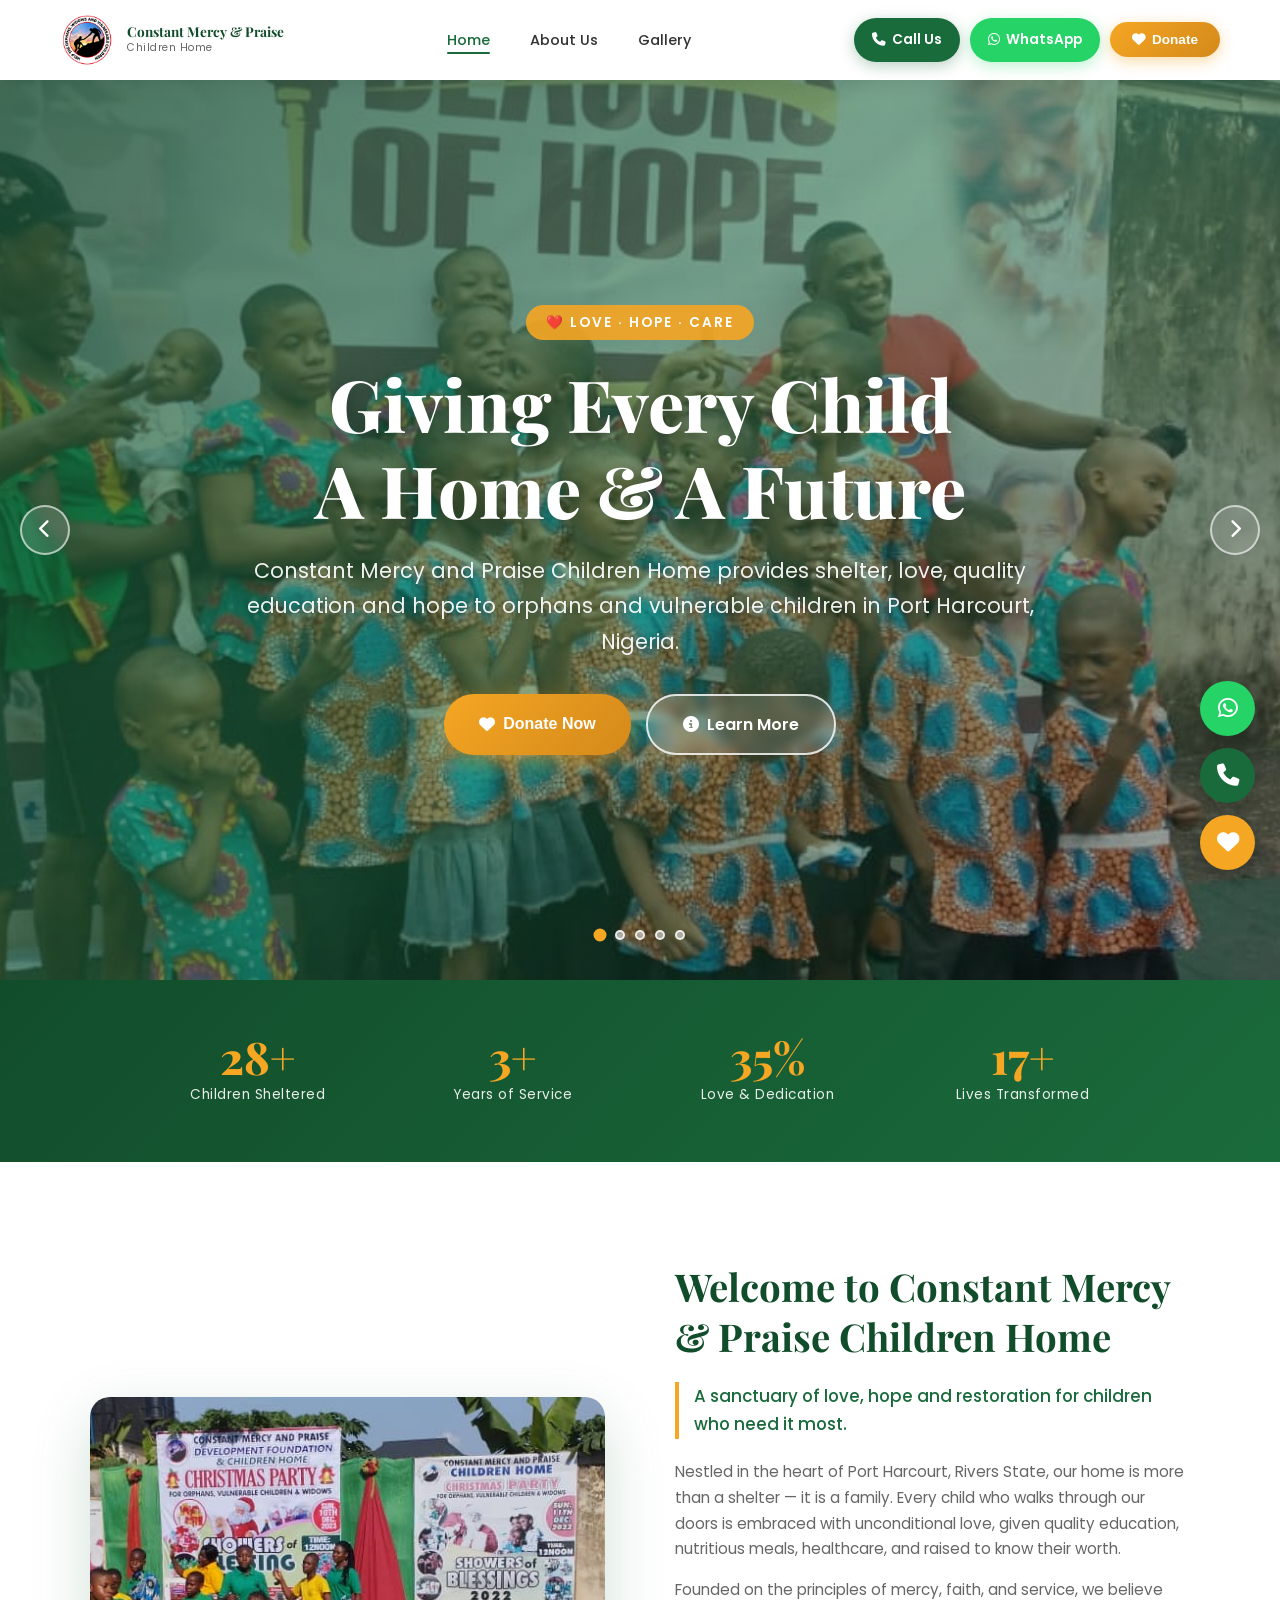
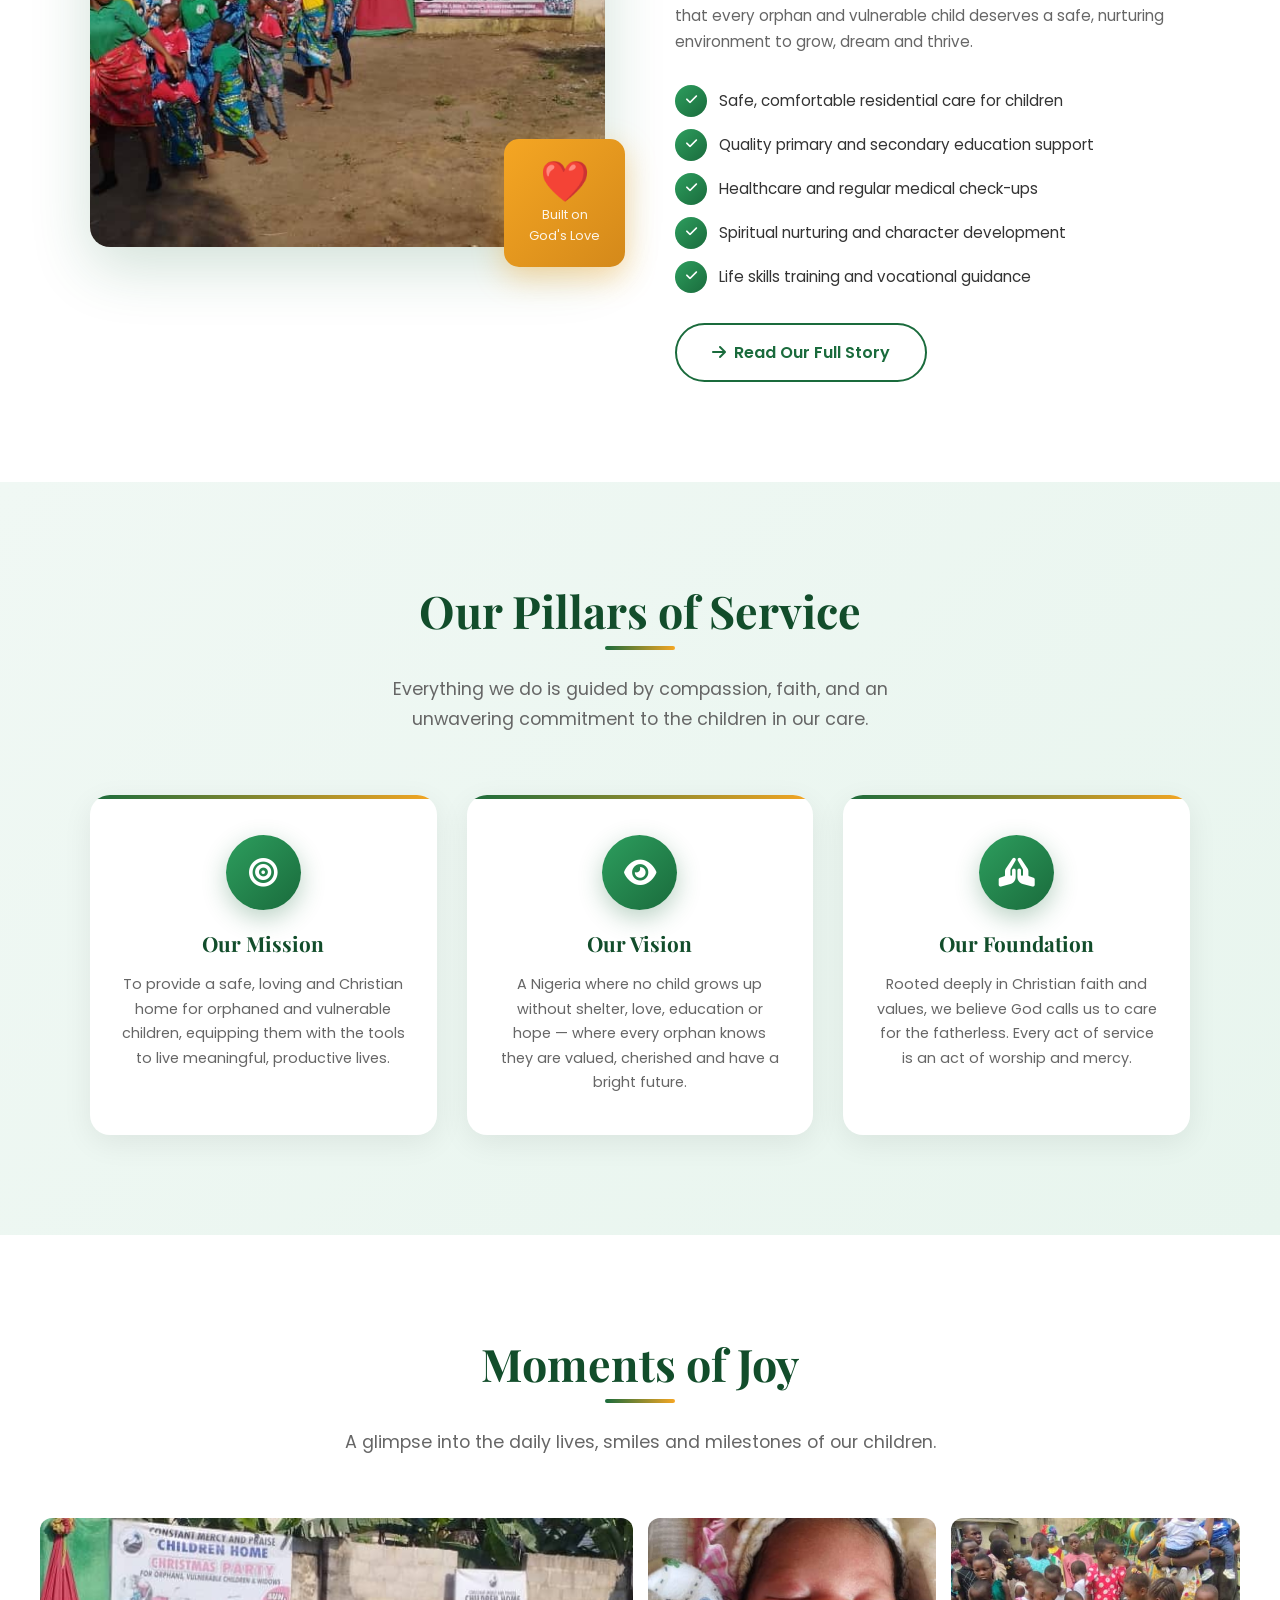
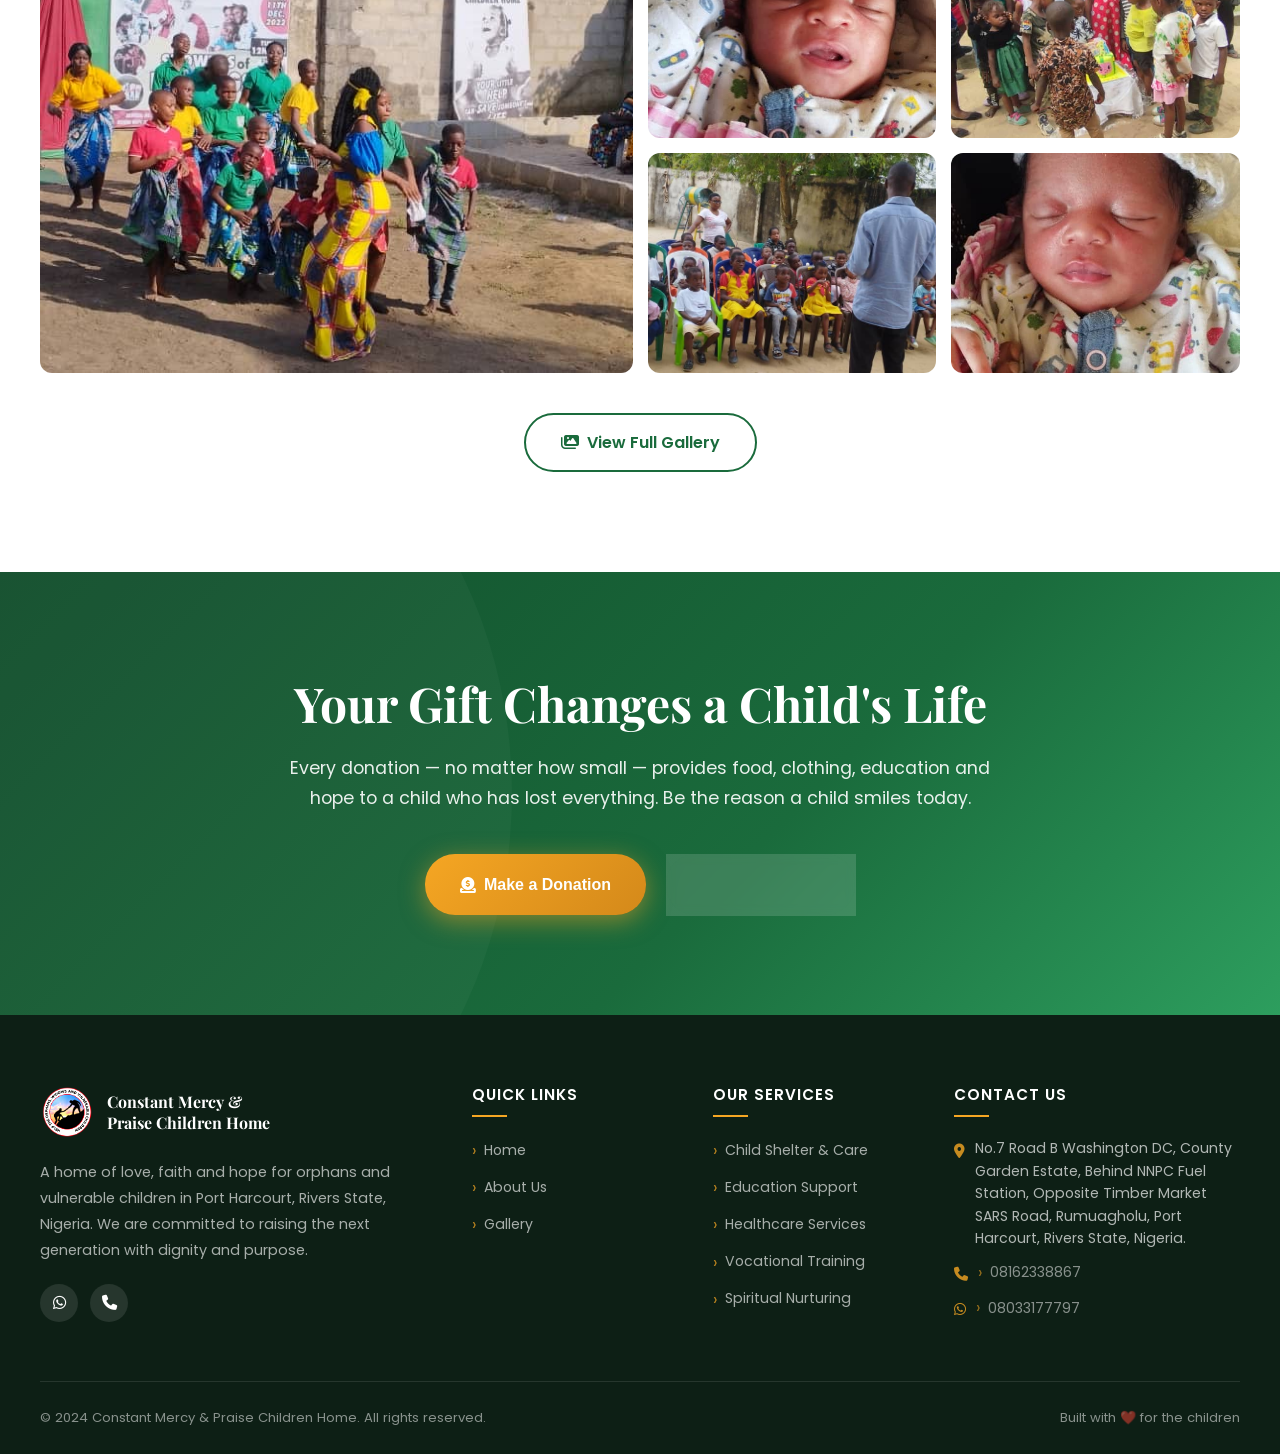
==== index.html @ 9aaf99f2 "Add files via upload" ====
<!DOCTYPE html>
<html lang="en">
<head>
  <meta charset="UTF-8" />
  <meta name="viewport" content="width=device-width, initial-scale=1.0" />
  <title>Constant Mercy and Praise Children Home | Port Harcourt</title>
  <meta name="description" content="Constant Mercy and Praise Children Home – Providing shelter, love, education and hope to orphans in Port Harcourt, Rivers State, Nigeria." />
  <link rel="icon" href="images/logo.png" type="image/png" />
  <link rel="stylesheet" href="css/styles.css" />
  <!-- Font Awesome -->
  <link rel="stylesheet" href="https://cdnjs.cloudflare.com/ajax/libs/font-awesome/6.5.0/css/all.min.css" />
</head>
<body>

  <!-- ============================================================
       NAVBAR
  ============================================================ -->
  <nav class="navbar">
    <div class="nav-container">
      <a href="index.html" class="nav-logo">
        <img src="images/logo.png" alt="Constant Mercy and Praise Children Home Logo" />
        <div class="nav-logo-text">
          <span class="org-name">Constant Mercy &amp; Praise</span>
          <span class="org-sub">Children Home</span>
        </div>
      </a>

      <ul class="nav-links">
        <li><a href="index.html" class="active">Home</a></li>
        <li><a href="about.html">About Us</a></li>
        <li><a href="gallery.html">Gallery</a></li>
      </ul>

      <div class="nav-actions">
        <a href="tel:08162338867" class="btn-call">
          <i class="fas fa-phone"></i> Call Us
        </a>
        <a href="https://wa.me/2348033177797" target="_blank" class="btn-whatsapp">
          <i class="fab fa-whatsapp"></i> WhatsApp
        </a>
        <button class="btn-donate-nav" data-action="donate">
          <i class="fas fa-heart"></i> Donate
        </button>
      </div>

      <button class="hamburger" aria-label="Toggle menu">
        <span></span><span></span><span></span>
      </button>
    </div>
  </nav>

  <!-- Mobile Navigation -->
  <div class="mobile-nav">
    <a href="index.html"><i class="fas fa-home"></i> Home</a>
    <a href="about.html"><i class="fas fa-info-circle"></i> About Us</a>
    <a href="gallery.html"><i class="fas fa-images"></i> Gallery</a>
    <div class="mobile-nav-actions">
      <a href="tel:08162338867" class="btn-call"><i class="fas fa-phone"></i> Call: 08162338867</a>
      <a href="https://wa.me/2348033177797" target="_blank" class="btn-whatsapp"><i class="fab fa-whatsapp"></i> WhatsApp: 08033177797</a>
      <button class="btn-donate-nav" data-action="donate"><i class="fas fa-heart"></i> Donate Now</button>
    </div>
  </div>

  <!-- ============================================================
       HERO SECTION
  ============================================================ -->
  <section class="hero">
    <div class="hero-slider">
      <div class="hero-slide active">
        <img src="images/07be2537-98cd-4517-8c3f-16aa7f74f96d.JPG" alt="Children at Constant Mercy Home" />
        <div class="hero-overlay"></div>
      </div>
      <div class="hero-slide">
        <img src="images/226bd1f8-cdb8-4f32-866b-5b8dc2806b51.JPG" alt="Children playing" />
        <div class="hero-overlay"></div>
      </div>
      <div class="hero-slide">
        <img src="images/243eba4b-f1c5-462a-82a9-696c4606f445.JPG" alt="Happy children" />
        <div class="hero-overlay"></div>
      </div>
      <div class="hero-slide">
        <img src="images/28080e33-b106-4a35-9704-72e3f5ecab9a.JPG" alt="Children at home" />
        <div class="hero-overlay"></div>
      </div>
      <div class="hero-slide">
        <img src="images/41715a69-1e46-4147-aac4-e77af6b354b0.JPG" alt="Children smiling" />
        <div class="hero-overlay"></div>
      </div>
    </div>

    <!-- Hero Content -->
    <div class="hero-content">
      <div class="hero-text">
        <span class="tagline">❤️ Love · Hope · Care</span>
        <h1>Giving Every Child<br />A Home &amp; A Future</h1>
        <p>Constant Mercy and Praise Children Home provides shelter, love, quality education and hope to orphans and vulnerable children in Port Harcourt, Nigeria.</p>
        <div class="hero-buttons">
          <button class="btn-primary" data-action="donate">
            <i class="fas fa-heart"></i> Donate Now
          </button>
          <a href="about.html" class="btn-secondary">
            <i class="fas fa-info-circle"></i> Learn More
          </a>
        </div>
      </div>
    </div>

    <!-- Arrows -->
    <button class="hero-arrow prev" aria-label="Previous slide"><i class="fas fa-chevron-left"></i></button>
    <button class="hero-arrow next" aria-label="Next slide"><i class="fas fa-chevron-right"></i></button>

    <!-- Dots -->
    <div class="hero-controls">
      <div class="hero-dots">
        <span class="hero-dot active"></span>
        <span class="hero-dot"></span>
        <span class="hero-dot"></span>
        <span class="hero-dot"></span>
        <span class="hero-dot"></span>
      </div>
    </div>
  </section>

  <!-- ============================================================
       STATS BAR
  ============================================================ -->
  <section class="stats-bar">
    <div class="stats-grid">
      <div class="stat-item">
        <span class="stat-number" data-target="80" data-suffix="+">80+</span>
        <span class="stat-label">Children Sheltered</span>
      </div>
      <div class="stat-item">
        <span class="stat-number" data-target="10" data-suffix="+">10+</span>
        <span class="stat-label">Years of Service</span>
      </div>
      <div class="stat-item">
        <span class="stat-number" data-target="100" data-suffix="%">100%</span>
        <span class="stat-label">Love &amp; Dedication</span>
      </div>
      <div class="stat-item">
        <span class="stat-number" data-target="50" data-suffix="+">50+</span>
        <span class="stat-label">Lives Transformed</span>
      </div>
    </div>
  </section>

  <!-- ============================================================
       WELCOME SECTION
  ============================================================ -->
  <section class="welcome-section">
    <div class="welcome-grid">
      <div class="welcome-images">
        <div class="welcome-img-main">
          <img src="images/4be55c79-bf11-485d-a06b-28dfde3d613d.JPG" alt="Children at Constant Mercy Home" />
        </div>
        <div class="welcome-img-badge">
          <div class="badge-number">❤️</div>
          <div class="badge-text">Built on<br/>God's Love</div>
        </div>
      </div>

      <div class="welcome-content">
        <h2>Welcome to Constant Mercy &amp; Praise Children Home</h2>
        <p class="lead">A sanctuary of love, hope and restoration for children who need it most.</p>
        <p>
          Nestled in the heart of Port Harcourt, Rivers State, our home is more than a shelter —
          it is a family. Every child who walks through our doors is embraced with unconditional love,
          given quality education, nutritious meals, healthcare, and raised to know their worth.
        </p>
        <p>
          Founded on the principles of mercy, faith, and service, we believe that every orphan and
          vulnerable child deserves a safe, nurturing environment to grow, dream and thrive.
        </p>

        <ul class="feature-list">
          <li class="feature-item">
            <span class="icon"><i class="fas fa-check"></i></span>
            Safe, comfortable residential care for children
          </li>
          <li class="feature-item">
            <span class="icon"><i class="fas fa-check"></i></span>
            Quality primary and secondary education support
          </li>
          <li class="feature-item">
            <span class="icon"><i class="fas fa-check"></i></span>
            Healthcare and regular medical check-ups
          </li>
          <li class="feature-item">
            <span class="icon"><i class="fas fa-check"></i></span>
            Spiritual nurturing and character development
          </li>
          <li class="feature-item">
            <span class="icon"><i class="fas fa-check"></i></span>
            Life skills training and vocational guidance
          </li>
        </ul>

        <a href="about.html" class="btn-outline">
          <i class="fas fa-arrow-right"></i> Read Our Full Story
        </a>
      </div>
    </div>
  </section>

  <!-- ============================================================
       MISSION / VISION / VALUES
  ============================================================ -->
  <section class="mission-section">
    <div class="container">
      <div class="section-title">
        <h2>Our Pillars of Service</h2>
        <p>Everything we do is guided by compassion, faith, and an unwavering commitment to the children in our care.</p>
      </div>
      <div class="mission-grid">
        <div class="mission-card">
          <div class="card-icon"><i class="fas fa-bullseye"></i></div>
          <h3>Our Mission</h3>
          <p>To provide a safe, loving and Christian home for orphaned and vulnerable children, equipping them with the tools to live meaningful, productive lives.</p>
        </div>
        <div class="mission-card">
          <div class="card-icon"><i class="fas fa-eye"></i></div>
          <h3>Our Vision</h3>
          <p>A Nigeria where no child grows up without shelter, love, education or hope — where every orphan knows they are valued, cherished and have a bright future.</p>
        </div>
        <div class="mission-card">
          <div class="card-icon"><i class="fas fa-praying-hands"></i></div>
          <h3>Our Foundation</h3>
          <p>Rooted deeply in Christian faith and values, we believe God calls us to care for the fatherless. Every act of service is an act of worship and mercy.</p>
        </div>
      </div>
    </div>
  </section>

  <!-- ============================================================
       GALLERY PREVIEW
  ============================================================ -->
  <section class="gallery-preview">
    <div class="section-title">
      <h2>Moments of Joy</h2>
      <p>A glimpse into the daily lives, smiles and milestones of our children.</p>
    </div>

    <div class="gallery-grid-preview">
      <div class="gallery-item-preview">
        <img src="images/9696b2a4-689a-4af4-881b-0da2f9e2d98d.JPG" alt="Children at Constant Mercy Home" />
        <div class="overlay"></div>
      </div>
      <div class="gallery-item-preview">
        <img src="images/a52b5d94-95aa-455f-ba4a-8d05fd1ea92b.JPG" alt="Happy children" />
        <div class="overlay"></div>
      </div>
      <div class="gallery-item-preview">
        <img src="images/b7eb469e-1056-4a20-a9ba-b2bd2dd297ba.JPG" alt="Children learning" />
        <div class="overlay"></div>
      </div>
      <div class="gallery-item-preview">
        <img src="images/ca86b08b-05d3-49e5-8c85-057826266cb9.JPG" alt="Children playing" />
        <div class="overlay"></div>
      </div>
      <div class="gallery-item-preview">
        <img src="images/d01f189b-d891-472b-88a4-8e85eff12d94.JPG" alt="Children at home" />
        <div class="overlay"></div>
      </div>
    </div>

    <div class="gallery-cta">
      <a href="gallery.html" class="btn-outline">
        <i class="fas fa-images"></i> View Full Gallery
      </a>
    </div>
  </section>

  <!-- ============================================================
       CTA SECTION
  ============================================================ -->
  <section class="cta-section">
    <div class="cta-content">
      <h2>Your Gift Changes a Child's Life</h2>
      <p>
        Every donation — no matter how small — provides food, clothing, education and hope to a child who has lost everything.
        Be the reason a child smiles today.
      </p>
      <div class="cta-buttons">
        <button class="btn-primary" data-action="donate">
          <i class="fas fa-donate"></i> Make a Donation
        </button>
        <a href="https://wa.me/2348033177797" target="_blank" class="btn-secondary">
          <i class="fab fa-whatsapp"></i> Contact Us
        </a>
      </div>
    </div>
  </section>

  <!-- ============================================================
       FOOTER
  ============================================================ -->
  <footer>
    <div class="footer-grid">
      <div class="footer-brand">
        <div class="logo-wrap">
          <img src="images/logo.png" alt="Logo" />
          <span class="brand-name">Constant Mercy &amp;<br/>Praise Children Home</span>
        </div>
        <p>
          A home of love, faith and hope for orphans and vulnerable children in Port Harcourt, Rivers State, Nigeria.
          We are committed to raising the next generation with dignity and purpose.
        </p>
        <div class="social-links">
          <a href="https://wa.me/2348033177797" target="_blank" class="social-link" aria-label="WhatsApp">
            <i class="fab fa-whatsapp"></i>
          </a>
          <a href="tel:08162338867" class="social-link" aria-label="Call">
            <i class="fas fa-phone"></i>
          </a>
        </div>
      </div>

      <div class="footer-col">
        <h4>Quick Links</h4>
        <ul>
          <li><a href="index.html">Home</a></li>
          <li><a href="about.html">About Us</a></li>
          <li><a href="gallery.html">Gallery</a></li>
        </ul>
      </div>

      <div class="footer-col">
        <h4>Our Services</h4>
        <ul>
          <li><a href="#">Child Shelter &amp; Care</a></li>
          <li><a href="#">Education Support</a></li>
          <li><a href="#">Healthcare Services</a></li>
          <li><a href="#">Vocational Training</a></li>
          <li><a href="#">Spiritual Nurturing</a></li>
        </ul>
      </div>

      <div class="footer-col">
        <h4>Contact Us</h4>
        <ul class="contact-info">
          <li>
            <span class="c-icon"><i class="fas fa-map-marker-alt"></i></span>
            <span>No.7 Road B Washington DC, County Garden Estate, Behind NNPC Fuel Station, Opposite Timber Market SARS Road, Rumuagholu, Port Harcourt, Rivers State, Nigeria.</span>
          </li>
          <li>
            <span class="c-icon"><i class="fas fa-phone"></i></span>
            <a href="tel:08162338867">08162338867</a>
          </li>
          <li>
            <span class="c-icon"><i class="fab fa-whatsapp"></i></span>
            <a href="https://wa.me/2348033177797" target="_blank">08033177797</a>
          </li>
        </ul>
      </div>
    </div>

    <div class="footer-bottom">
      <span>&copy; 2024 Constant Mercy &amp; Praise Children Home. All rights reserved.</span>
      <span>Built with ❤️ for the children</span>
    </div>
  </footer>

  <!-- ============================================================
       DONATE MODAL
  ============================================================ -->
  <div class="modal-overlay" id="donateModal">
    <div class="modal">
      <button class="modal-close" aria-label="Close"><i class="fas fa-times"></i></button>

      <div class="modal-header">
        <div class="modal-icon"><i class="fas fa-heart"></i></div>
        <h2>Donate &amp; Change a Life</h2>
        <p>Your generosity brings hope to our children. Every kobo counts! 🙏</p>
      </div>

      <div class="account-card">
        <div class="account-field">
          <label>Account Name</label>
          <span class="value">Constant Mercy and Praise Children Home</span>
        </div>
        <div class="account-field">
          <label>Bank</label>
          <span class="value">First Bank of Nigeria (FBN)</span>
        </div>
        <div class="account-field">
          <label>Account Number</label>
          <div class="account-number-row">
            <span class="acc-num">2043365779</span>
            <button class="copy-btn" data-copy="2043365779">
              <i class="fas fa-copy"></i> Copy
            </button>
          </div>
        </div>
      </div>

      <div class="modal-divider"><span>Want to donate something else?</span></div>

      <button class="btn-other-donate" id="openInKindBtn">
        <i class="fas fa-gift"></i> Donate Items, Food, Clothes &amp; More
      </button>
    </div>
  </div>

  <!-- ============================================================
       IN-KIND DONATION MODAL
  ============================================================ -->
  <div class="modal-overlay" id="inKindModal">
    <div class="modal inkind-modal">
      <button class="modal-close" aria-label="Close"><i class="fas fa-times"></i></button>

      <div class="modal-header">
        <div class="modal-icon" style="background: linear-gradient(135deg, #f5a623, #d4891a);">
          <i class="fas fa-gift"></i>
        </div>
        <h2>Donate Items &amp; More</h2>
        <p>Fill in your details and we'll get in touch via WhatsApp to coordinate your donation.</p>
      </div>

      <form id="inKindForm">
        <div class="form-group">
          <label for="ik-name">Your Full Name *</label>
          <input type="text" id="ik-name" placeholder="e.g. John Doe" required />
        </div>
        <div class="form-group">
          <label for="ik-phone">Phone Number *</label>
          <input type="tel" id="ik-phone" placeholder="e.g. 08012345678" required />
        </div>
        <div class="form-group">
          <label for="ik-item">What Would You Like to Donate? *</label>
          <input type="text" id="ik-item" placeholder="e.g. Food items, Clothes, School bags, Mattress..." required />
        </div>
        <div class="form-group">
          <label for="ik-quantity">Quantity / Amount</label>
          <input type="text" id="ik-quantity" placeholder="e.g. 5 bags of rice, 20 pieces of clothing" />
        </div>
        <div class="form-group">
          <label for="ik-notes">Additional Notes</label>
          <textarea id="ik-notes" placeholder="Any other information you'd like us to know..."></textarea>
        </div>

        <button type="submit" class="btn-send-whatsapp">
          <i class="fab fa-whatsapp"></i> Send via WhatsApp
        </button>
        <button type="button" class="back-btn" id="backToDonateBtn">
          <i class="fas fa-arrow-left"></i> Back to Money Donation
        </button>
      </form>
    </div>
  </div>

  <!-- ============================================================
       GALLERY LIGHTBOX
  ============================================================ -->
  <div class="lightbox" id="galleryLightbox">
    <div class="lightbox-img-wrap">
      <button class="lightbox-close"><i class="fas fa-times"></i></button>
      <img id="lbImg" src="" alt="Gallery Image" />
      <button class="lightbox-arrow lb-prev"><i class="fas fa-chevron-left"></i></button>
      <button class="lightbox-arrow lb-next"><i class="fas fa-chevron-right"></i></button>
    </div>
  </div>

  <!-- ============================================================
       FLOATING ACTION BUTTONS
  ============================================================ -->
  <div class="floating-btns">
    <a href="https://wa.me/2348033177797" target="_blank" class="float-btn whatsapp" aria-label="WhatsApp" style="position:relative;">
      <i class="fab fa-whatsapp"></i>
      <span class="tooltip">Chat on WhatsApp</span>
    </a>
    <a href="tel:08162338867" class="float-btn call" aria-label="Call" style="position:relative;">
      <i class="fas fa-phone"></i>
      <span class="tooltip">Call Us</span>
    </a>
    <button class="float-btn donate" data-action="donate" aria-label="Donate" style="position:relative;">
      <i class="fas fa-heart"></i>
      <span class="tooltip">Donate</span>
    </button>
  </div>

  <script src="js/main.js"></script>
</body>
</html>
---- css/styles.css ----
/* ============================================
   CONSTANT MERCY AND PRAISE CHILDREN HOME
   Main Stylesheet
   ============================================ */

/* --- Google Fonts --- */
@import url('https://fonts.googleapis.com/css2?family=Playfair+Display:wght@400;600;700;800&family=Poppins:wght@300;400;500;600;700&display=swap');

/* --- CSS Variables --- */
:root {
  --primary: #1a6b3c;
  --primary-dark: #124d2b;
  --primary-light: #2d9e5e;
  --accent: #f5a623;
  --accent-dark: #d4891a;
  --white: #ffffff;
  --light-bg: #f8fdf9;
  --light-grey: #f0f4f1;
  --dark: #1a1a1a;
  --text: #333333;
  --text-muted: #666666;
  --border: #e0e0e0;
  --shadow: rgba(0,0,0,0.1);
  --shadow-deep: rgba(0,0,0,0.25);
  --nav-height: 80px;
  --transition: all 0.3s ease;
}

/* --- Reset & Base --- */
*, *::before, *::after {
  box-sizing: border-box;
  margin: 0;
  padding: 0;
}

html {
  scroll-behavior: smooth;
}

body {
  font-family: 'Poppins', sans-serif;
  color: var(--text);
  background: var(--white);
  line-height: 1.7;
  overflow-x: hidden;
}

img {
  max-width: 100%;
  display: block;
}

a {
  text-decoration: none;
  color: inherit;
  transition: var(--transition);
}

ul {
  list-style: none;
}

h1, h2, h3, h4, h5 {
  font-family: 'Playfair Display', serif;
  line-height: 1.3;
}

.container {
  max-width: 1200px;
  margin: 0 auto;
  padding: 0 20px;
}

.section-title {
  text-align: center;
  margin-bottom: 60px;
}

.section-title h2 {
  font-size: clamp(2rem, 4vw, 2.8rem);
  color: var(--primary-dark);
  margin-bottom: 15px;
  position: relative;
  display: inline-block;
}

.section-title h2::after {
  content: '';
  position: absolute;
  bottom: -10px;
  left: 50%;
  transform: translateX(-50%);
  width: 70px;
  height: 4px;
  background: linear-gradient(90deg, var(--primary), var(--accent));
  border-radius: 2px;
}

.section-title p {
  color: var(--text-muted);
  font-size: 1.1rem;
  max-width: 600px;
  margin: 20px auto 0;
}

/* ============================================
   NAVIGATION
   ============================================ */
.navbar {
  position: fixed;
  top: 0;
  left: 0;
  right: 0;
  z-index: 1000;
  height: var(--nav-height);
  display: flex;
  align-items: center;
  background: rgba(255, 255, 255, 0.95);
  backdrop-filter: blur(10px);
  -webkit-backdrop-filter: blur(10px);
  box-shadow: 0 2px 20px var(--shadow);
  transition: var(--transition);
}

.navbar.scrolled {
  background: rgba(255, 255, 255, 0.98);
  box-shadow: 0 4px 30px rgba(0,0,0,0.15);
}

.nav-container {
  max-width: 1200px;
  margin: 0 auto;
  padding: 0 20px;
  width: 100%;
  display: flex;
  align-items: center;
  justify-content: space-between;
}

.nav-logo {
  display: flex;
  align-items: center;
  gap: 12px;
}

.nav-logo img {
  height: 55px;
  width: auto;
  object-fit: contain;
}

.nav-logo-text {
  display: flex;
  flex-direction: column;
}

.nav-logo-text .org-name {
  font-family: 'Playfair Display', serif;
  font-size: 0.85rem;
  font-weight: 700;
  color: var(--primary-dark);
  line-height: 1.2;
  max-width: 160px;
}

.nav-logo-text .org-sub {
  font-size: 0.65rem;
  color: var(--text-muted);
  letter-spacing: 0.5px;
}

.nav-links {
  display: flex;
  align-items: center;
  gap: 8px;
}

.nav-links a {
  padding: 8px 16px;
  font-size: 0.9rem;
  font-weight: 500;
  color: var(--text);
  border-radius: 6px;
  transition: var(--transition);
  position: relative;
}

.nav-links a::after {
  content: '';
  position: absolute;
  bottom: 4px;
  left: 16px;
  right: 16px;
  height: 2px;
  background: var(--primary);
  transform: scaleX(0);
  transition: transform 0.3s ease;
  border-radius: 1px;
}

.nav-links a:hover, .nav-links a.active {
  color: var(--primary);
}

.nav-links a:hover::after, .nav-links a.active::after {
  transform: scaleX(1);
}

.nav-actions {
  display: flex;
  align-items: center;
  gap: 10px;
}

.btn-donate-nav {
  background: linear-gradient(135deg, var(--accent), var(--accent-dark));
  color: var(--white) !important;
  padding: 10px 22px;
  border-radius: 25px;
  font-weight: 600;
  font-size: 0.85rem;
  border: none;
  cursor: pointer;
  display: flex;
  align-items: center;
  gap: 6px;
  box-shadow: 0 4px 15px rgba(245, 166, 35, 0.4);
  transition: var(--transition);
}

.btn-donate-nav:hover {
  transform: translateY(-2px);
  box-shadow: 0 6px 20px rgba(245, 166, 35, 0.5);
}

.btn-call {
  background: var(--primary);
  color: var(--white);
  padding: 10px 18px;
  border-radius: 25px;
  font-weight: 600;
  font-size: 0.85rem;
  border: none;
  cursor: pointer;
  display: flex;
  align-items: center;
  gap: 6px;
  text-decoration: none;
  box-shadow: 0 4px 15px rgba(26, 107, 60, 0.3);
  transition: var(--transition);
}

.btn-call:hover {
  background: var(--primary-dark);
  transform: translateY(-2px);
}

.btn-whatsapp {
  background: #25D366;
  color: var(--white);
  padding: 10px 18px;
  border-radius: 25px;
  font-weight: 600;
  font-size: 0.85rem;
  border: none;
  cursor: pointer;
  display: flex;
  align-items: center;
  gap: 6px;
  text-decoration: none;
  box-shadow: 0 4px 15px rgba(37, 211, 102, 0.3);
  transition: var(--transition);
}

.btn-whatsapp:hover {
  background: #1da851;
  transform: translateY(-2px);
}

.hamburger {
  display: none;
  flex-direction: column;
  gap: 5px;
  cursor: pointer;
  padding: 8px;
  background: none;
  border: none;
}

.hamburger span {
  display: block;
  width: 24px;
  height: 2.5px;
  background: var(--primary-dark);
  border-radius: 2px;
  transition: var(--transition);
}

.hamburger.active span:nth-child(1) {
  transform: rotate(45deg) translate(5px, 5px);
}
.hamburger.active span:nth-child(2) {
  opacity: 0;
}
.hamburger.active span:nth-child(3) {
  transform: rotate(-45deg) translate(5px, -5px);
}

/* Mobile Nav */
.mobile-nav {
  display: none;
  position: fixed;
  top: var(--nav-height);
  left: 0;
  right: 0;
  bottom: 0;
  background: rgba(255,255,255,0.98);
  z-index: 999;
  padding: 30px 20px;
  flex-direction: column;
  gap: 15px;
  overflow-y: auto;
}

.mobile-nav.open {
  display: flex;
}

.mobile-nav a {
  padding: 15px 20px;
  font-size: 1.1rem;
  font-weight: 500;
  color: var(--text);
  border-radius: 10px;
  background: var(--light-bg);
  display: flex;
  align-items: center;
  gap: 10px;
}

.mobile-nav a:hover, .mobile-nav a.active {
  background: var(--primary);
  color: var(--white);
}

.mobile-nav-actions {
  display: flex;
  flex-direction: column;
  gap: 12px;
  margin-top: 20px;
  padding-top: 20px;
  border-top: 1px solid var(--border);
}

.mobile-nav-actions .btn-call,
.mobile-nav-actions .btn-whatsapp,
.mobile-nav-actions .btn-donate-nav {
  justify-content: center;
  padding: 14px 20px;
  font-size: 1rem;
  border-radius: 12px;
}


/* ============================================
   HERO SLIDER
   ============================================ */
.hero {
  position: relative;
  height: 100vh;
  min-height: 600px;
  overflow: hidden;
  margin-top: var(--nav-height);
}

.hero-slider {
  position: relative;
  width: 100%;
  height: 100%;
}

.hero-slide {
  position: absolute;
  inset: 0;
  opacity: 0;
  transition: opacity 1s ease-in-out;
}

.hero-slide.active {
  opacity: 1;
}

.hero-slide img {
  width: 100%;
  height: 100%;
  object-fit: cover;
  object-position: center;
}

.hero-overlay {
  position: absolute;
  inset: 0;
  background: linear-gradient(
    135deg,
    rgba(18, 77, 43, 0.75) 0%,
    rgba(26, 107, 60, 0.55) 50%,
    rgba(0,0,0,0.4) 100%
  );
}

.hero-content {
  position: absolute;
  inset: 0;
  display: flex;
  align-items: center;
  justify-content: center;
  text-align: center;
  padding: 20px;
}

.hero-text {
  color: var(--white);
  max-width: 800px;
  animation: fadeInUp 1s ease;
}

.hero-text .tagline {
  display: inline-block;
  background: rgba(245, 166, 35, 0.9);
  color: var(--white);
  padding: 6px 20px;
  border-radius: 25px;
  font-size: 0.85rem;
  font-weight: 600;
  letter-spacing: 2px;
  text-transform: uppercase;
  margin-bottom: 20px;
}

.hero-text h1 {
  font-size: clamp(2.2rem, 6vw, 4.5rem);
  font-weight: 800;
  margin-bottom: 20px;
  text-shadow: 2px 4px 20px rgba(0,0,0,0.3);
  line-height: 1.2;
}

.hero-text p {
  font-size: clamp(1rem, 2vw, 1.3rem);
  margin-bottom: 35px;
  opacity: 0.92;
  text-shadow: 1px 2px 10px rgba(0,0,0,0.3);
}

.hero-buttons {
  display: flex;
  gap: 15px;
  justify-content: center;
  flex-wrap: wrap;
}

.btn-primary {
  background: linear-gradient(135deg, var(--accent), var(--accent-dark));
  color: var(--white);
  padding: 15px 35px;
  border-radius: 30px;
  font-weight: 600;
  font-size: 1rem;
  border: none;
  cursor: pointer;
  display: inline-flex;
  align-items: center;
  gap: 8px;
  box-shadow: 0 6px 25px rgba(245, 166, 35, 0.5);
  transition: var(--transition);
}

.btn-primary:hover {
  transform: translateY(-3px);
  box-shadow: 0 10px 35px rgba(245, 166, 35, 0.6);
}

.btn-secondary {
  background: rgba(255,255,255,0.15);
  color: var(--white);
  padding: 15px 35px;
  border-radius: 30px;
  font-weight: 600;
  font-size: 1rem;
  border: 2px solid rgba(255,255,255,0.8);
  cursor: pointer;
  display: inline-flex;
  align-items: center;
  gap: 8px;
  backdrop-filter: blur(5px);
  transition: var(--transition);
  text-decoration: none;
}

.btn-secondary:hover {
  background: rgba(255,255,255,0.3);
  transform: translateY(-3px);
}

/* Hero Controls */
.hero-controls {
  position: absolute;
  bottom: 40px;
  left: 50%;
  transform: translateX(-50%);
  display: flex;
  align-items: center;
  gap: 15px;
  z-index: 10;
}

.hero-dots {
  display: flex;
  gap: 10px;
}

.hero-dot {
  width: 10px;
  height: 10px;
  border-radius: 50%;
  background: rgba(255,255,255,0.5);
  border: 2px solid rgba(255,255,255,0.8);
  cursor: pointer;
  transition: var(--transition);
}

.hero-dot.active {
  background: var(--accent);
  border-color: var(--accent);
  transform: scale(1.3);
}

.hero-arrow {
  position: absolute;
  top: 50%;
  transform: translateY(-50%);
  background: rgba(255,255,255,0.15);
  border: 2px solid rgba(255,255,255,0.6);
  color: var(--white);
  width: 50px;
  height: 50px;
  border-radius: 50%;
  display: flex;
  align-items: center;
  justify-content: center;
  cursor: pointer;
  font-size: 1.2rem;
  z-index: 10;
  transition: var(--transition);
  backdrop-filter: blur(5px);
}

.hero-arrow:hover {
  background: rgba(255,255,255,0.3);
  transform: translateY(-50%) scale(1.1);
}

.hero-arrow.prev { left: 20px; }
.hero-arrow.next { right: 20px; }

@keyframes fadeInUp {
  from { opacity: 0; transform: translateY(30px); }
  to { opacity: 1; transform: translateY(0); }
}


/* ============================================
   STATS BAR
   ============================================ */
.stats-bar {
  background: linear-gradient(135deg, var(--primary-dark), var(--primary));
  padding: 40px 20px;
}

.stats-grid {
  max-width: 1000px;
  margin: 0 auto;
  display: grid;
  grid-template-columns: repeat(4, 1fr);
  gap: 20px;
  text-align: center;
}

.stat-item {
  color: var(--white);
  padding: 15px;
}

.stat-item .stat-number {
  font-family: 'Playfair Display', serif;
  font-size: 2.8rem;
  font-weight: 800;
  color: var(--accent);
  display: block;
  line-height: 1;
}

.stat-item .stat-label {
  font-size: 0.85rem;
  opacity: 0.9;
  margin-top: 8px;
  letter-spacing: 0.5px;
}

.stat-divider {
  width: 1px;
  background: rgba(255,255,255,0.2);
}


/* ============================================
   WELCOME SECTION
   ============================================ */
.welcome-section {
  padding: 100px 20px;
  background: var(--white);
}

.welcome-grid {
  max-width: 1100px;
  margin: 0 auto;
  display: grid;
  grid-template-columns: 1fr 1fr;
  gap: 70px;
  align-items: center;
}

.welcome-images {
  position: relative;
}

.welcome-img-main {
  border-radius: 20px;
  overflow: hidden;
  box-shadow: 0 20px 60px rgba(26, 107, 60, 0.2);
}

.welcome-img-main img {
  width: 100%;
  height: 450px;
  object-fit: cover;
}

.welcome-img-badge {
  position: absolute;
  bottom: -20px;
  right: -20px;
  background: linear-gradient(135deg, var(--accent), var(--accent-dark));
  color: var(--white);
  padding: 20px 25px;
  border-radius: 15px;
  text-align: center;
  box-shadow: 0 10px 30px rgba(245, 166, 35, 0.4);
}

.welcome-img-badge .badge-number {
  font-family: 'Playfair Display', serif;
  font-size: 2.5rem;
  font-weight: 800;
  line-height: 1;
}

.welcome-img-badge .badge-text {
  font-size: 0.8rem;
  opacity: 0.9;
  margin-top: 5px;
}

.welcome-content h2 {
  font-size: clamp(1.8rem, 3vw, 2.5rem);
  color: var(--primary-dark);
  margin-bottom: 20px;
}

.welcome-content .lead {
  color: var(--primary);
  font-size: 1.05rem;
  font-weight: 500;
  margin-bottom: 20px;
  padding-left: 15px;
  border-left: 4px solid var(--accent);
}

.welcome-content p {
  color: var(--text-muted);
  margin-bottom: 15px;
  font-size: 0.95rem;
}

.feature-list {
  margin: 30px 0;
  display: flex;
  flex-direction: column;
  gap: 12px;
}

.feature-item {
  display: flex;
  align-items: center;
  gap: 12px;
  font-size: 0.95rem;
  color: var(--text);
}

.feature-item .icon {
  width: 32px;
  height: 32px;
  background: linear-gradient(135deg, var(--primary-light), var(--primary));
  border-radius: 50%;
  display: flex;
  align-items: center;
  justify-content: center;
  color: var(--white);
  font-size: 0.8rem;
  flex-shrink: 0;
}


/* ============================================
   MISSION / VALUES
   ============================================ */
.mission-section {
  padding: 100px 20px;
  background: linear-gradient(135deg, #f0f8f4, #e8f5ee);
}

.mission-grid {
  max-width: 1100px;
  margin: 0 auto;
  display: grid;
  grid-template-columns: repeat(3, 1fr);
  gap: 30px;
}

.mission-card {
  background: var(--white);
  border-radius: 20px;
  padding: 40px 30px;
  text-align: center;
  box-shadow: 0 8px 30px rgba(0,0,0,0.07);
  transition: var(--transition);
  position: relative;
  overflow: hidden;
}

.mission-card::before {
  content: '';
  position: absolute;
  top: 0;
  left: 0;
  right: 0;
  height: 4px;
  background: linear-gradient(90deg, var(--primary), var(--accent));
}

.mission-card:hover {
  transform: translateY(-10px);
  box-shadow: 0 20px 50px rgba(26, 107, 60, 0.15);
}

.mission-card .card-icon {
  width: 75px;
  height: 75px;
  background: linear-gradient(135deg, var(--primary-light), var(--primary));
  border-radius: 50%;
  display: flex;
  align-items: center;
  justify-content: center;
  font-size: 1.8rem;
  color: var(--white);
  margin: 0 auto 20px;
  box-shadow: 0 8px 25px rgba(26, 107, 60, 0.3);
}

.mission-card h3 {
  font-size: 1.3rem;
  color: var(--primary-dark);
  margin-bottom: 15px;
}

.mission-card p {
  color: var(--text-muted);
  font-size: 0.9rem;
}


/* ============================================
   GALLERY PREVIEW
   ============================================ */
.gallery-preview {
  padding: 100px 20px;
  background: var(--white);
}

.gallery-grid-preview {
  max-width: 1200px;
  margin: 0 auto 40px;
  display: grid;
  grid-template-columns: repeat(4, 1fr);
  grid-template-rows: repeat(2, 220px);
  gap: 15px;
}

.gallery-item-preview {
  border-radius: 12px;
  overflow: hidden;
  position: relative;
  cursor: pointer;
}

.gallery-item-preview:first-child {
  grid-column: span 2;
  grid-row: span 2;
}

.gallery-item-preview img {
  width: 100%;
  height: 100%;
  object-fit: cover;
  transition: transform 0.5s ease;
}

.gallery-item-preview:hover img {
  transform: scale(1.08);
}

.gallery-item-preview .overlay {
  position: absolute;
  inset: 0;
  background: linear-gradient(to top, rgba(18, 77, 43, 0.7), transparent);
  opacity: 0;
  transition: var(--transition);
  display: flex;
  align-items: flex-end;
  padding: 15px;
}

.gallery-item-preview:hover .overlay {
  opacity: 1;
}

.gallery-cta {
  text-align: center;
}

.btn-outline {
  display: inline-flex;
  align-items: center;
  gap: 8px;
  padding: 14px 35px;
  border: 2px solid var(--primary);
  color: var(--primary);
  border-radius: 30px;
  font-weight: 600;
  font-size: 1rem;
  cursor: pointer;
  background: transparent;
  transition: var(--transition);
  text-decoration: none;
}

.btn-outline:hover {
  background: var(--primary);
  color: var(--white);
  transform: translateY(-3px);
  box-shadow: 0 8px 25px rgba(26, 107, 60, 0.3);
}


/* ============================================
   CTA SECTION
   ============================================ */
.cta-section {
  padding: 100px 20px;
  background: linear-gradient(135deg, var(--primary-dark) 0%, var(--primary) 60%, #2d9e5e 100%);
  text-align: center;
  position: relative;
  overflow: hidden;
}

.cta-section::before {
  content: '';
  position: absolute;
  top: -50%;
  left: -20%;
  width: 60%;
  height: 200%;
  background: rgba(255,255,255,0.03);
  border-radius: 50%;
}

.cta-content {
  position: relative;
  z-index: 1;
  max-width: 700px;
  margin: 0 auto;
  color: var(--white);
}

.cta-content h2 {
  font-size: clamp(2rem, 4vw, 3rem);
  margin-bottom: 20px;
}

.cta-content p {
  font-size: 1.1rem;
  opacity: 0.9;
  margin-bottom: 40px;
}

.cta-buttons {
  display: flex;
  gap: 20px;
  justify-content: center;
  flex-wrap: wrap;
}


/* ============================================
   FOOTER
   ============================================ */
footer {
  background: #0d1f15;
  color: rgba(255,255,255,0.85);
  padding: 70px 20px 0;
}

.footer-grid {
  max-width: 1200px;
  margin: 0 auto;
  display: grid;
  grid-template-columns: 2fr 1fr 1fr 1.5fr;
  gap: 50px;
  padding-bottom: 50px;
  border-bottom: 1px solid rgba(255,255,255,0.1);
}

.footer-brand .logo-wrap {
  display: flex;
  align-items: center;
  gap: 12px;
  margin-bottom: 20px;
}

.footer-brand img {
  height: 55px;
  filter: brightness(1.2);
}

.footer-brand .brand-name {
  font-family: 'Playfair Display', serif;
  font-size: 1rem;
  font-weight: 700;
  color: var(--white);
  line-height: 1.3;
}

.footer-brand p {
  font-size: 0.9rem;
  line-height: 1.8;
  opacity: 0.75;
  margin-bottom: 20px;
}

.social-links {
  display: flex;
  gap: 12px;
}

.social-link {
  width: 38px;
  height: 38px;
  border-radius: 50%;
  background: rgba(255,255,255,0.1);
  display: flex;
  align-items: center;
  justify-content: center;
  font-size: 0.95rem;
  color: var(--white);
  transition: var(--transition);
}

.social-link:hover {
  background: var(--primary-light);
  transform: translateY(-3px);
}

.footer-col h4 {
  font-family: 'Poppins', sans-serif;
  font-size: 0.95rem;
  font-weight: 600;
  color: var(--white);
  margin-bottom: 20px;
  text-transform: uppercase;
  letter-spacing: 1px;
  position: relative;
  padding-bottom: 12px;
}

.footer-col h4::after {
  content: '';
  position: absolute;
  bottom: 0;
  left: 0;
  width: 35px;
  height: 2px;
  background: var(--accent);
}

.footer-col ul li {
  margin-bottom: 10px;
}

.footer-col ul li a {
  font-size: 0.88rem;
  opacity: 0.75;
  transition: var(--transition);
  display: flex;
  align-items: center;
  gap: 8px;
}

.footer-col ul li a::before {
  content: '›';
  color: var(--accent);
  font-size: 1rem;
}

.footer-col ul li a:hover {
  opacity: 1;
  color: var(--accent);
  padding-left: 5px;
}

.contact-info li {
  display: flex;
  gap: 10px;
  margin-bottom: 14px;
  font-size: 0.88rem;
  opacity: 0.8;
  line-height: 1.6;
}

.contact-info li .c-icon {
  color: var(--accent);
  margin-top: 3px;
  flex-shrink: 0;
}

.footer-bottom {
  max-width: 1200px;
  margin: 0 auto;
  padding: 25px 0;
  display: flex;
  align-items: center;
  justify-content: space-between;
  font-size: 0.82rem;
  opacity: 0.6;
}


/* ============================================
   DONATE MODAL
   ============================================ */
.modal-overlay {
  position: fixed;
  inset: 0;
  background: rgba(0,0,0,0.6);
  z-index: 9999;
  display: flex;
  align-items: flex-start;        /* align to top so modal can scroll naturally */
  justify-content: center;
  padding: 20px;
  opacity: 0;
  visibility: hidden;
  transition: var(--transition);
  backdrop-filter: blur(5px);
  overflow-y: auto;               /* overlay itself scrolls if modal is taller than viewport */
  -webkit-overflow-scrolling: touch;  /* smooth scroll on iOS Safari */
  overscroll-behavior: contain;   /* prevents scroll chaining to page underneath */
}

.modal-overlay.open {
  opacity: 1;
  visibility: visible;
}

.modal {
  background: var(--white);
  border-radius: 24px;
  width: 100%;
  max-width: 480px;
  padding: 40px;
  position: relative;
  transform: scale(0.9) translateY(20px);
  transition: var(--transition);
  box-shadow: 0 30px 80px rgba(0,0,0,0.3);
  margin: auto;                   /* keeps it centred when content is shorter than viewport */
  overflow-y: visible;            /* content flows naturally; overlay handles scroll */
}

.modal-overlay.open .modal {
  transform: scale(1) translateY(0);
}

.modal-close {
  position: absolute;
  top: 15px;
  right: 15px;
  width: 36px;
  height: 36px;
  border: none;
  background: var(--light-grey);
  border-radius: 50%;
  cursor: pointer;
  font-size: 1.1rem;
  display: flex;
  align-items: center;
  justify-content: center;
  transition: var(--transition);
  color: var(--text);
}

.modal-close:hover {
  background: #e0e0e0;
  transform: rotate(90deg);
}

.modal-header {
  text-align: center;
  margin-bottom: 30px;
}

.modal-header .modal-icon {
  width: 70px;
  height: 70px;
  background: linear-gradient(135deg, var(--primary-light), var(--primary));
  border-radius: 50%;
  display: flex;
  align-items: center;
  justify-content: center;
  font-size: 2rem;
  color: var(--white);
  margin: 0 auto 15px;
  box-shadow: 0 8px 25px rgba(26, 107, 60, 0.3);
}

.modal-header h2 {
  font-size: 1.6rem;
  color: var(--primary-dark);
}

.modal-header p {
  color: var(--text-muted);
  font-size: 0.9rem;
  margin-top: 8px;
}

.account-card {
  background: linear-gradient(135deg, var(--primary-dark), var(--primary));
  border-radius: 16px;
  padding: 25px;
  color: var(--white);
  margin-bottom: 20px;
  position: relative;
  overflow: hidden;
}

.account-card::after {
  content: '🏦';
  position: absolute;
  right: 20px;
  bottom: 15px;
  font-size: 3rem;
  opacity: 0.2;
}

.account-field {
  margin-bottom: 16px;
}

.account-field:last-child {
  margin-bottom: 0;
}

.account-field label {
  font-size: 0.75rem;
  opacity: 0.75;
  letter-spacing: 1px;
  text-transform: uppercase;
  display: block;
  margin-bottom: 4px;
}

.account-field .value {
  font-size: 1rem;
  font-weight: 600;
}

.account-field .account-number-row {
  display: flex;
  align-items: center;
  gap: 10px;
  flex-wrap: wrap;               /* wraps on very small screens */
}

.account-field .acc-num {
  font-size: 1.4rem;
  font-weight: 700;
  letter-spacing: 3px;
  font-family: 'Courier New', monospace;
  word-break: break-all;
}

.copy-btn {
  background: rgba(255,255,255,0.2);
  border: 1px solid rgba(255,255,255,0.4);
  color: var(--white);
  padding: 8px 14px;             /* larger tap target */
  border-radius: 8px;
  cursor: pointer;
  font-size: 0.82rem;
  font-family: 'Poppins', sans-serif;
  display: inline-flex;
  align-items: center;
  gap: 5px;
  transition: var(--transition);
  white-space: nowrap;
  -webkit-tap-highlight-color: transparent; /* removes grey flash on iOS */
  touch-action: manipulation;    /* prevents delay on mobile tap */
  min-height: 38px;              /* comfortable tap area */
}

.copy-btn:hover,
.copy-btn:active {
  background: rgba(255,255,255,0.35);
}

.copy-btn.copied {
  background: var(--accent);
  border-color: var(--accent);
}

.modal-divider {
  text-align: center;
  position: relative;
  margin: 25px 0;
}

.modal-divider::before {
  content: '';
  position: absolute;
  top: 50%;
  left: 0;
  right: 0;
  height: 1px;
  background: var(--border);
}

.modal-divider span {
  background: var(--white);
  position: relative;
  padding: 0 15px;
  font-size: 0.85rem;
  color: var(--text-muted);
}

.btn-other-donate {
  width: 100%;
  background: linear-gradient(135deg, var(--accent), var(--accent-dark));
  color: var(--white);
  padding: 15px;
  border-radius: 12px;
  font-weight: 600;
  font-size: 0.95rem;
  border: none;
  cursor: pointer;
  display: flex;
  align-items: center;
  justify-content: center;
  gap: 8px;
  transition: var(--transition);
  box-shadow: 0 6px 20px rgba(245, 166, 35, 0.3);
}

.btn-other-donate:hover {
  transform: translateY(-2px);
  box-shadow: 0 10px 30px rgba(245, 166, 35, 0.4);
}


/* ============================================
   IN-KIND DONATION MODAL
   ============================================ */
.inkind-modal {
  max-width: 520px;
}

.form-group {
  margin-bottom: 18px;
}

.form-group label {
  display: block;
  font-size: 0.88rem;
  font-weight: 500;
  color: var(--text);
  margin-bottom: 6px;
}

.form-group input,
.form-group select,
.form-group textarea {
  width: 100%;
  padding: 12px 15px;
  border: 2px solid var(--border);
  border-radius: 10px;
  font-family: 'Poppins', sans-serif;
  font-size: 0.9rem;
  color: var(--text);
  background: var(--white);
  transition: var(--transition);
  outline: none;
}

.form-group input:focus,
.form-group select:focus,
.form-group textarea:focus {
  border-color: var(--primary);
  box-shadow: 0 0 0 4px rgba(26, 107, 60, 0.1);
}

.form-group textarea {
  resize: vertical;
  min-height: 100px;
}

.btn-send-whatsapp {
  width: 100%;
  background: #25D366;
  color: var(--white);
  padding: 15px;
  border-radius: 12px;
  font-weight: 600;
  font-size: 0.95rem;
  border: none;
  cursor: pointer;
  display: flex;
  align-items: center;
  justify-content: center;
  gap: 8px;
  transition: var(--transition);
  box-shadow: 0 6px 20px rgba(37, 211, 102, 0.3);
}

.btn-send-whatsapp:hover {
  background: #1da851;
  transform: translateY(-2px);
  box-shadow: 0 10px 30px rgba(37, 211, 102, 0.4);
}

.back-btn {
  width: 100%;
  background: transparent;
  color: var(--text-muted);
  padding: 12px;
  border-radius: 12px;
  font-weight: 500;
  font-size: 0.88rem;
  border: 2px solid var(--border);
  cursor: pointer;
  display: flex;
  align-items: center;
  justify-content: center;
  gap: 8px;
  transition: var(--transition);
  margin-top: 10px;
}

.back-btn:hover {
  background: var(--light-grey);
  border-color: #ccc;
}


/* ============================================
   ABOUT PAGE SPECIFIC
   ============================================ */
.about-intro {
  padding: 100px 20px;
  background: var(--white);
}

.about-intro-grid {
  max-width: 1100px;
  margin: 0 auto;
  display: grid;
  grid-template-columns: 1fr 1fr;
  gap: 70px;
  align-items: center;
}

.founder-image-wrap {
  position: relative;
}

.founder-img {
  border-radius: 20px;
  overflow: hidden;
  box-shadow: 0 20px 60px rgba(26, 107, 60, 0.2);
}

.founder-img img {
  width: 100%;
  height: 500px;
  object-fit: cover;
  object-position: top;
}

.founder-badge {
  position: absolute;
  bottom: -20px;
  left: -20px;
  background: linear-gradient(135deg, var(--primary), var(--primary-dark));
  color: var(--white);
  padding: 18px 22px;
  border-radius: 15px;
  box-shadow: 0 10px 30px rgba(26, 107, 60, 0.4);
}

.founder-badge .badge-title {
  font-family: 'Playfair Display', serif;
  font-size: 1.1rem;
  font-weight: 700;
}

.founder-badge .badge-role {
  font-size: 0.8rem;
  opacity: 0.85;
  margin-top: 3px;
}

.about-content h2 {
  font-size: clamp(1.8rem, 3vw, 2.5rem);
  color: var(--primary-dark);
  margin-bottom: 20px;
}

.about-content .highlight {
  background: linear-gradient(135deg, #f0f8f4, #e8f5ee);
  border-left: 4px solid var(--primary);
  padding: 18px 22px;
  border-radius: 0 12px 12px 0;
  margin-bottom: 20px;
  font-style: italic;
  color: var(--primary-dark);
  font-size: 1.05rem;
}

.about-content p {
  color: var(--text-muted);
  margin-bottom: 15px;
  font-size: 0.95rem;
}

.story-section {
  padding: 100px 20px;
  background: linear-gradient(135deg, #f0f8f4, #e8f5ee);
}

.story-content {
  max-width: 900px;
  margin: 0 auto;
}

.story-content p {
  color: var(--text);
  font-size: 1rem;
  line-height: 1.9;
  margin-bottom: 20px;
}

.timeline {
  padding: 100px 20px;
  background: var(--white);
}

.timeline-list {
  max-width: 800px;
  margin: 0 auto;
  position: relative;
  padding-left: 40px;
}

.timeline-list::before {
  content: '';
  position: absolute;
  left: 18px;
  top: 0;
  bottom: 0;
  width: 3px;
  background: linear-gradient(to bottom, var(--primary), var(--accent));
  border-radius: 2px;
}

.timeline-item {
  position: relative;
  padding: 0 0 40px 30px;
}

.timeline-item::before {
  content: '';
  position: absolute;
  left: -30px;
  top: 8px;
  width: 16px;
  height: 16px;
  border-radius: 50%;
  background: var(--primary);
  border: 3px solid var(--white);
  box-shadow: 0 0 0 3px var(--primary);
}

.timeline-item h4 {
  font-size: 1.1rem;
  color: var(--primary-dark);
  margin-bottom: 5px;
}

.timeline-item .year {
  display: inline-block;
  background: var(--accent);
  color: var(--white);
  padding: 3px 12px;
  border-radius: 15px;
  font-size: 0.8rem;
  font-weight: 600;
  margin-bottom: 10px;
}

.timeline-item p {
  color: var(--text-muted);
  font-size: 0.9rem;
}

.team-section {
  padding: 100px 20px;
  background: linear-gradient(135deg, #f0f8f4, #e8f5ee);
}

.values-section {
  padding: 100px 20px;
  background: var(--white);
}

.values-grid {
  max-width: 1100px;
  margin: 0 auto;
  display: grid;
  grid-template-columns: repeat(3, 1fr);
  gap: 25px;
}

.value-card {
  background: linear-gradient(135deg, var(--primary-dark), var(--primary));
  color: var(--white);
  padding: 35px 25px;
  border-radius: 20px;
  text-align: center;
  transition: var(--transition);
}

.value-card:nth-child(even) {
  background: linear-gradient(135deg, var(--accent-dark), var(--accent));
}

.value-card:hover {
  transform: translateY(-8px);
  box-shadow: 0 20px 50px rgba(0,0,0,0.15);
}

.value-card .v-icon {
  font-size: 2.5rem;
  margin-bottom: 15px;
}

.value-card h3 {
  font-size: 1.2rem;
  margin-bottom: 10px;
}

.value-card p {
  font-size: 0.88rem;
  opacity: 0.9;
}


/* ============================================
   GALLERY PAGE SPECIFIC
   ============================================ */
.gallery-section {
  padding: 80px 20px;
  background: var(--white);
}

.gallery-filter {
  display: flex;
  justify-content: center;
  gap: 12px;
  flex-wrap: wrap;
  margin-bottom: 50px;
}

.filter-btn {
  padding: 10px 24px;
  border-radius: 25px;
  border: 2px solid var(--border);
  background: transparent;
  color: var(--text);
  font-size: 0.9rem;
  font-weight: 500;
  cursor: pointer;
  transition: var(--transition);
  font-family: 'Poppins', sans-serif;
}

.filter-btn:hover, .filter-btn.active {
  background: var(--primary);
  color: var(--white);
  border-color: var(--primary);
}

.gallery-masonry {
  max-width: 1200px;
  margin: 0 auto;
  columns: 4;
  column-gap: 15px;
}

.gallery-masonry-item {
  break-inside: avoid;
  margin-bottom: 15px;
  border-radius: 12px;
  overflow: hidden;
  position: relative;
  cursor: pointer;
  display: block;
}

.gallery-masonry-item img {
  width: 100%;
  height: auto;
  display: block;
  transition: transform 0.5s ease;
}

.gallery-masonry-item:hover img {
  transform: scale(1.05);
}

.gallery-masonry-item .img-overlay {
  position: absolute;
  inset: 0;
  background: linear-gradient(to top, rgba(18, 77, 43, 0.75) 0%, transparent 60%);
  opacity: 0;
  transition: var(--transition);
  display: flex;
  align-items: center;
  justify-content: center;
}

.gallery-masonry-item:hover .img-overlay {
  opacity: 1;
}

.gallery-masonry-item .img-overlay .zoom-icon {
  color: var(--white);
  font-size: 2rem;
  transform: scale(0.8);
  transition: var(--transition);
}

.gallery-masonry-item:hover .img-overlay .zoom-icon {
  transform: scale(1);
}

/* Lightbox */
.lightbox {
  position: fixed;
  inset: 0;
  background: rgba(0,0,0,0.92);
  z-index: 99999;
  display: flex;
  align-items: center;
  justify-content: center;
  opacity: 0;
  visibility: hidden;
  transition: var(--transition);
}

.lightbox.open {
  opacity: 1;
  visibility: visible;
}

.lightbox-img-wrap {
  position: relative;
  max-width: 90vw;
  max-height: 90vh;
}

.lightbox-img-wrap img {
  max-width: 90vw;
  max-height: 90vh;
  object-fit: contain;
  border-radius: 10px;
  box-shadow: 0 20px 60px rgba(0,0,0,0.5);
}

.lightbox-close {
  position: absolute;
  top: -45px;
  right: 0;
  background: rgba(255,255,255,0.15);
  border: 1px solid rgba(255,255,255,0.3);
  color: var(--white);
  width: 36px;
  height: 36px;
  border-radius: 50%;
  font-size: 1.1rem;
  cursor: pointer;
  display: flex;
  align-items: center;
  justify-content: center;
  transition: var(--transition);
}

.lightbox-close:hover {
  background: rgba(255,255,255,0.3);
}

.lightbox-arrow {
  position: absolute;
  top: 50%;
  transform: translateY(-50%);
  background: rgba(255,255,255,0.15);
  border: 1px solid rgba(255,255,255,0.3);
  color: var(--white);
  width: 50px;
  height: 50px;
  border-radius: 50%;
  font-size: 1.3rem;
  cursor: pointer;
  display: flex;
  align-items: center;
  justify-content: center;
  transition: var(--transition);
}

.lightbox-arrow:hover {
  background: rgba(255,255,255,0.3);
}

.lightbox-arrow.lb-prev { left: -70px; }
.lightbox-arrow.lb-next { right: -70px; }


/* ============================================
   FLOATING BUTTONS
   ============================================ */
.floating-btns {
  position: fixed;
  bottom: 30px;
  right: 25px;
  display: flex;
  flex-direction: column;
  gap: 12px;
  z-index: 500;
}

.float-btn {
  width: 55px;
  height: 55px;
  border-radius: 50%;
  display: flex;
  align-items: center;
  justify-content: center;
  font-size: 1.4rem;
  color: var(--white);
  cursor: pointer;
  box-shadow: 0 6px 20px rgba(0,0,0,0.25);
  transition: var(--transition);
  text-decoration: none;
  border: none;
}

.float-btn:hover {
  transform: scale(1.15);
}

.float-btn.whatsapp { background: #25D366; }
.float-btn.call { background: var(--primary); }
.float-btn.donate { background: var(--accent); }

.float-btn .tooltip {
  position: absolute;
  right: 65px;
  background: rgba(0,0,0,0.8);
  color: var(--white);
  padding: 6px 12px;
  border-radius: 8px;
  font-size: 0.8rem;
  white-space: nowrap;
  opacity: 0;
  pointer-events: none;
  transition: var(--transition);
}

.float-btn:hover .tooltip {
  opacity: 1;
}


/* ============================================
   PAGE HERO (Inner Pages)
   ============================================ */
.page-hero {
  height: 60vh;
  min-height: 400px;
  position: relative;
  overflow: hidden;
  margin-top: var(--nav-height);
}

.page-hero-slider {
  position: relative;
  width: 100%;
  height: 100%;
}

.page-hero-slide {
  position: absolute;
  inset: 0;
  opacity: 0;
  transition: opacity 1.2s ease-in-out;
}

.page-hero-slide.active { opacity: 1; }

.page-hero-slide img {
  width: 100%;
  height: 100%;
  object-fit: cover;
}

.page-hero-overlay {
  position: absolute;
  inset: 0;
  background: linear-gradient(135deg, rgba(18, 77, 43, 0.8), rgba(0,0,0,0.5));
}

.page-hero-content {
  position: absolute;
  inset: 0;
  display: flex;
  flex-direction: column;
  align-items: center;
  justify-content: center;
  text-align: center;
  color: var(--white);
  padding: 20px;
}

.page-hero-content .breadcrumb {
  display: flex;
  align-items: center;
  gap: 8px;
  font-size: 0.85rem;
  opacity: 0.8;
  margin-bottom: 15px;
}

.page-hero-content .breadcrumb a {
  color: var(--white);
  text-decoration: none;
}

.page-hero-content .breadcrumb a:hover {
  color: var(--accent);
}

.page-hero-content h1 {
  font-size: clamp(2.5rem, 6vw, 4rem);
  font-weight: 800;
  margin-bottom: 15px;
  text-shadow: 2px 4px 20px rgba(0,0,0,0.3);
}

.page-hero-content p {
  font-size: 1.1rem;
  opacity: 0.9;
  max-width: 600px;
}

/* ============================================
   RESPONSIVE
   ============================================ */
@media (max-width: 1024px) {
  .footer-grid {
    grid-template-columns: 1fr 1fr;
    gap: 40px;
  }

  .gallery-masonry {
    columns: 3;
  }

  .stats-grid {
    grid-template-columns: repeat(2, 1fr);
    gap: 15px;
  }
}

@media (max-width: 768px) {
  :root {
    --nav-height: 70px;
  }

  .nav-links,
  .nav-actions {
    display: none;
  }

  .hamburger {
    display: flex;
  }

  .welcome-grid,
  .about-intro-grid {
    grid-template-columns: 1fr;
    gap: 40px;
  }

  .welcome-img-main img {
    height: 300px;
  }

  .welcome-img-badge {
    bottom: -15px;
    right: 10px;
  }

  .mission-grid,
  .values-grid {
    grid-template-columns: 1fr;
  }

  .gallery-grid-preview {
    grid-template-columns: repeat(2, 1fr);
    grid-template-rows: auto;
  }

  .gallery-grid-preview .gallery-item-preview:first-child {
    grid-column: span 2;
    grid-row: span 1;
  }

  .gallery-masonry {
    columns: 2;
  }

  .footer-grid {
    grid-template-columns: 1fr;
    gap: 30px;
  }

  .footer-bottom {
    flex-direction: column;
    gap: 10px;
    text-align: center;
  }

  .hero-arrow {
    display: none;
  }

  .lightbox-arrow.lb-prev { left: 10px; }
  .lightbox-arrow.lb-next { right: 10px; }

  .floating-btns {
    bottom: 20px;
    right: 15px;
  }

  .float-btn {
    width: 48px;
    height: 48px;
    font-size: 1.2rem;
  }
}

@media (max-width: 480px) {
  .hero-text h1 {
    font-size: 2rem;
  }

  .gallery-masonry {
    columns: 2;
  }

  .stats-grid {
    grid-template-columns: 1fr 1fr;
  }

  .modal {
    padding: 25px 20px;
  }

  /* -- Ensure modal overlay scrolls on small phones -- */
  .modal-overlay {
    padding: 15px;
    align-items: flex-start;
  }

  .modal {
    margin: 10px auto 30px;     /* space at bottom so last button isn't hidden */
  }

  /* Shrink the account number a bit so Copy button fits on one line */
  .account-field .acc-num {
    font-size: 1.2rem;
    letter-spacing: 2px;
  }

  .copy-btn {
    padding: 8px 12px;
    font-size: 0.78rem;
  }

  /* Modal header smaller on tiny screens */
  .modal-header .modal-icon {
    width: 56px;
    height: 56px;
    font-size: 1.5rem;
  }

  .modal-header h2 {
    font-size: 1.3rem;
  }
}
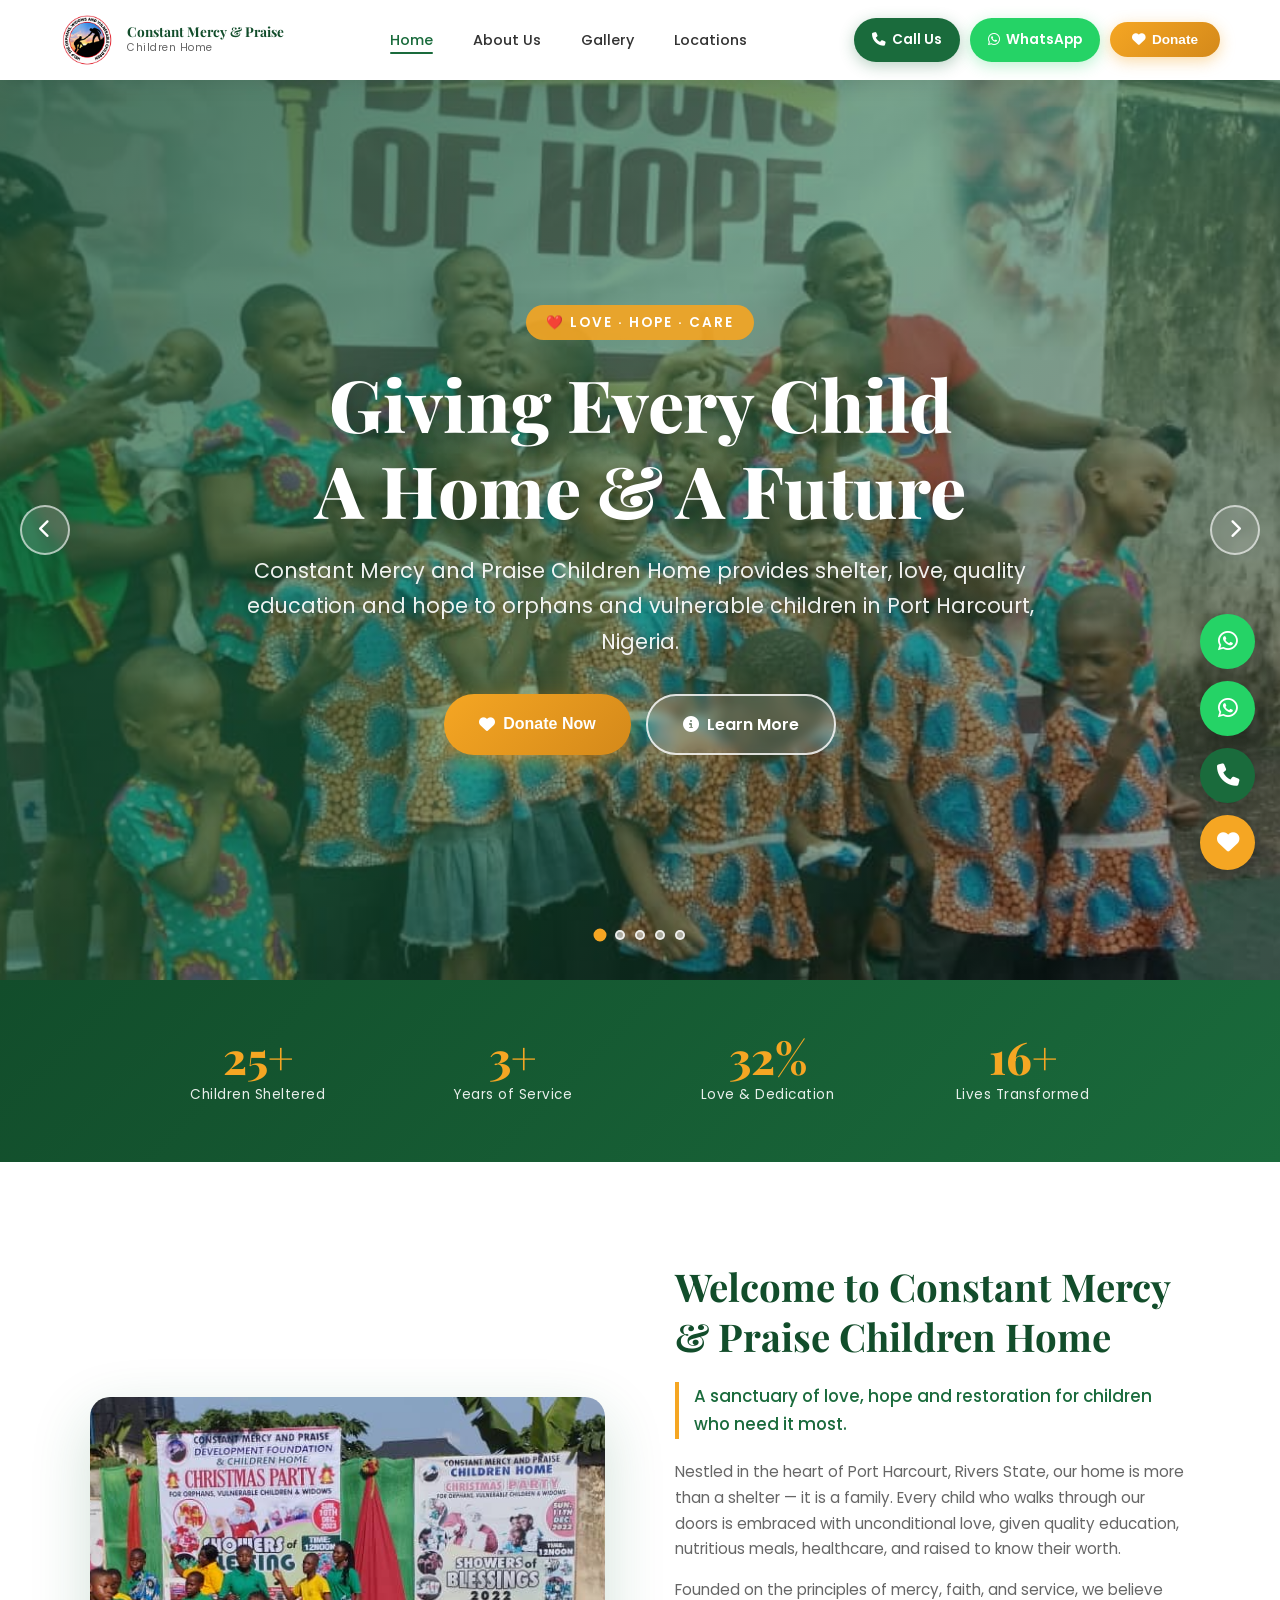
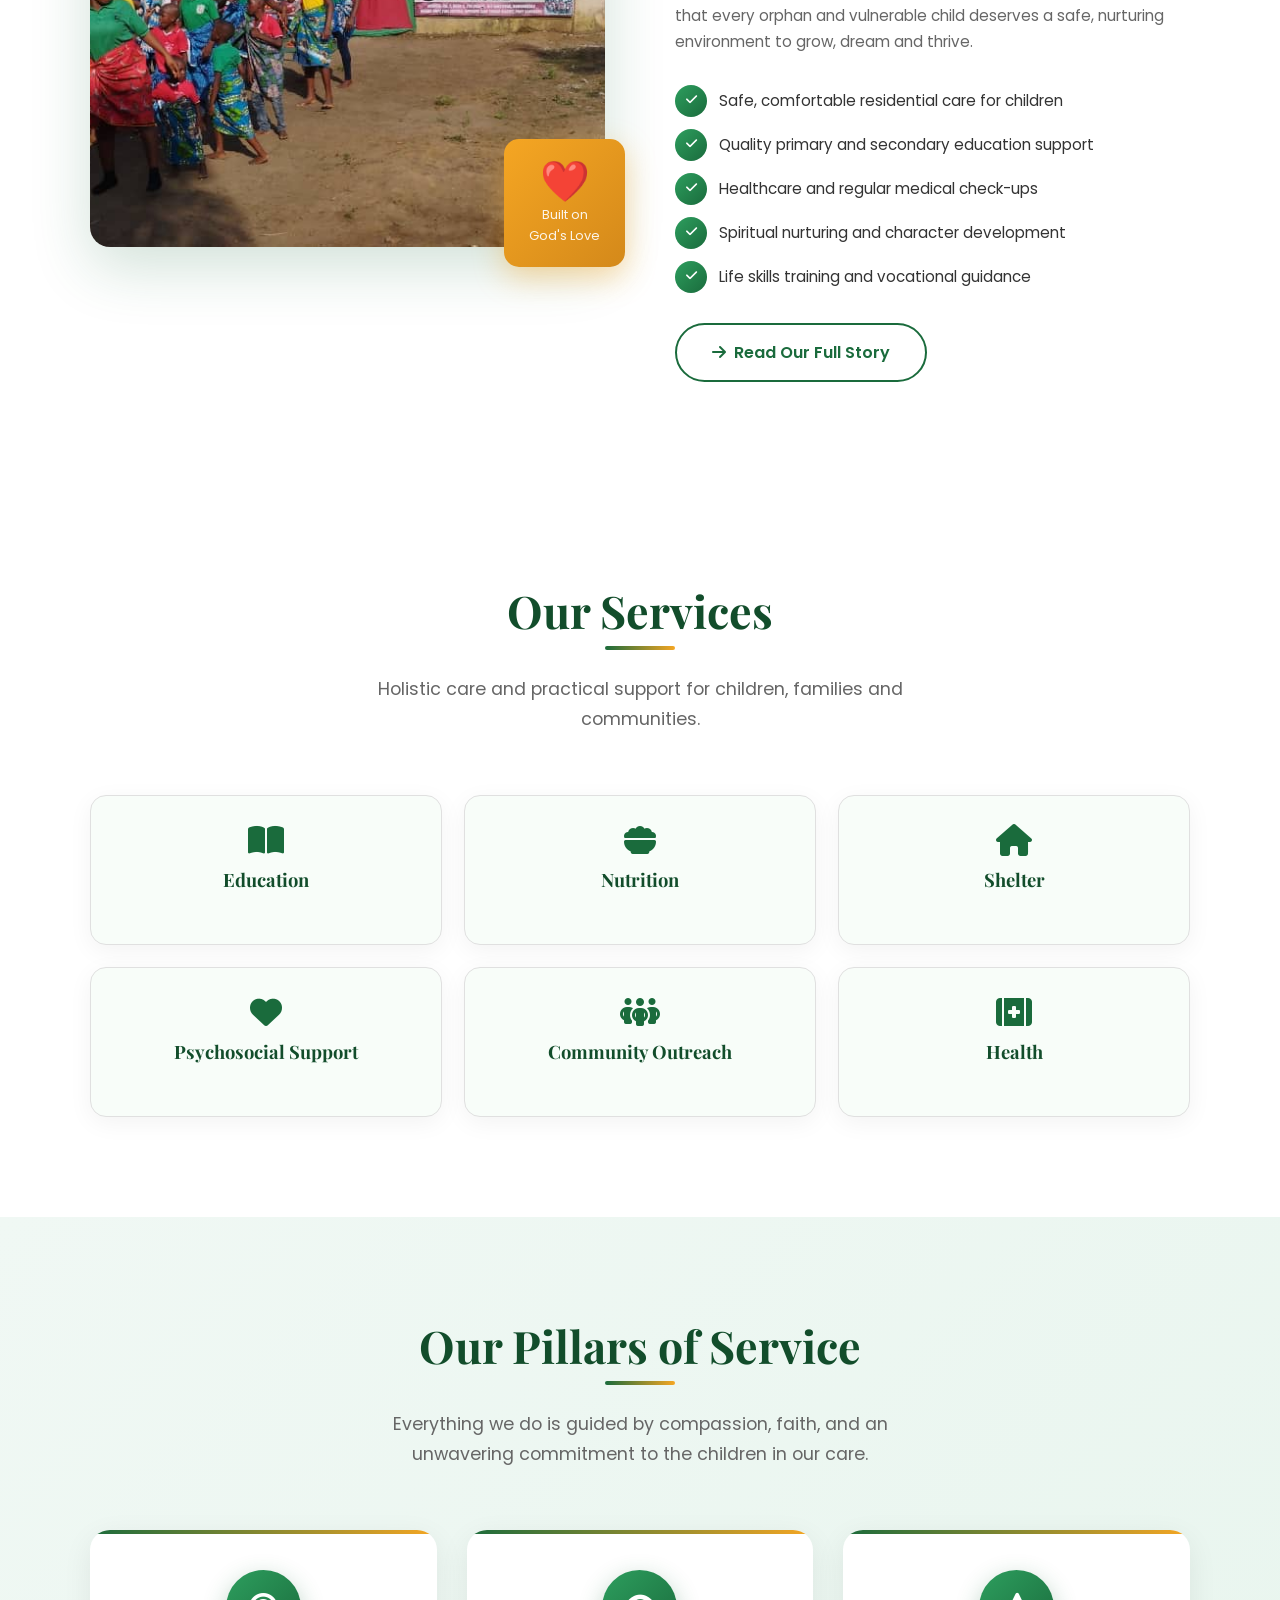
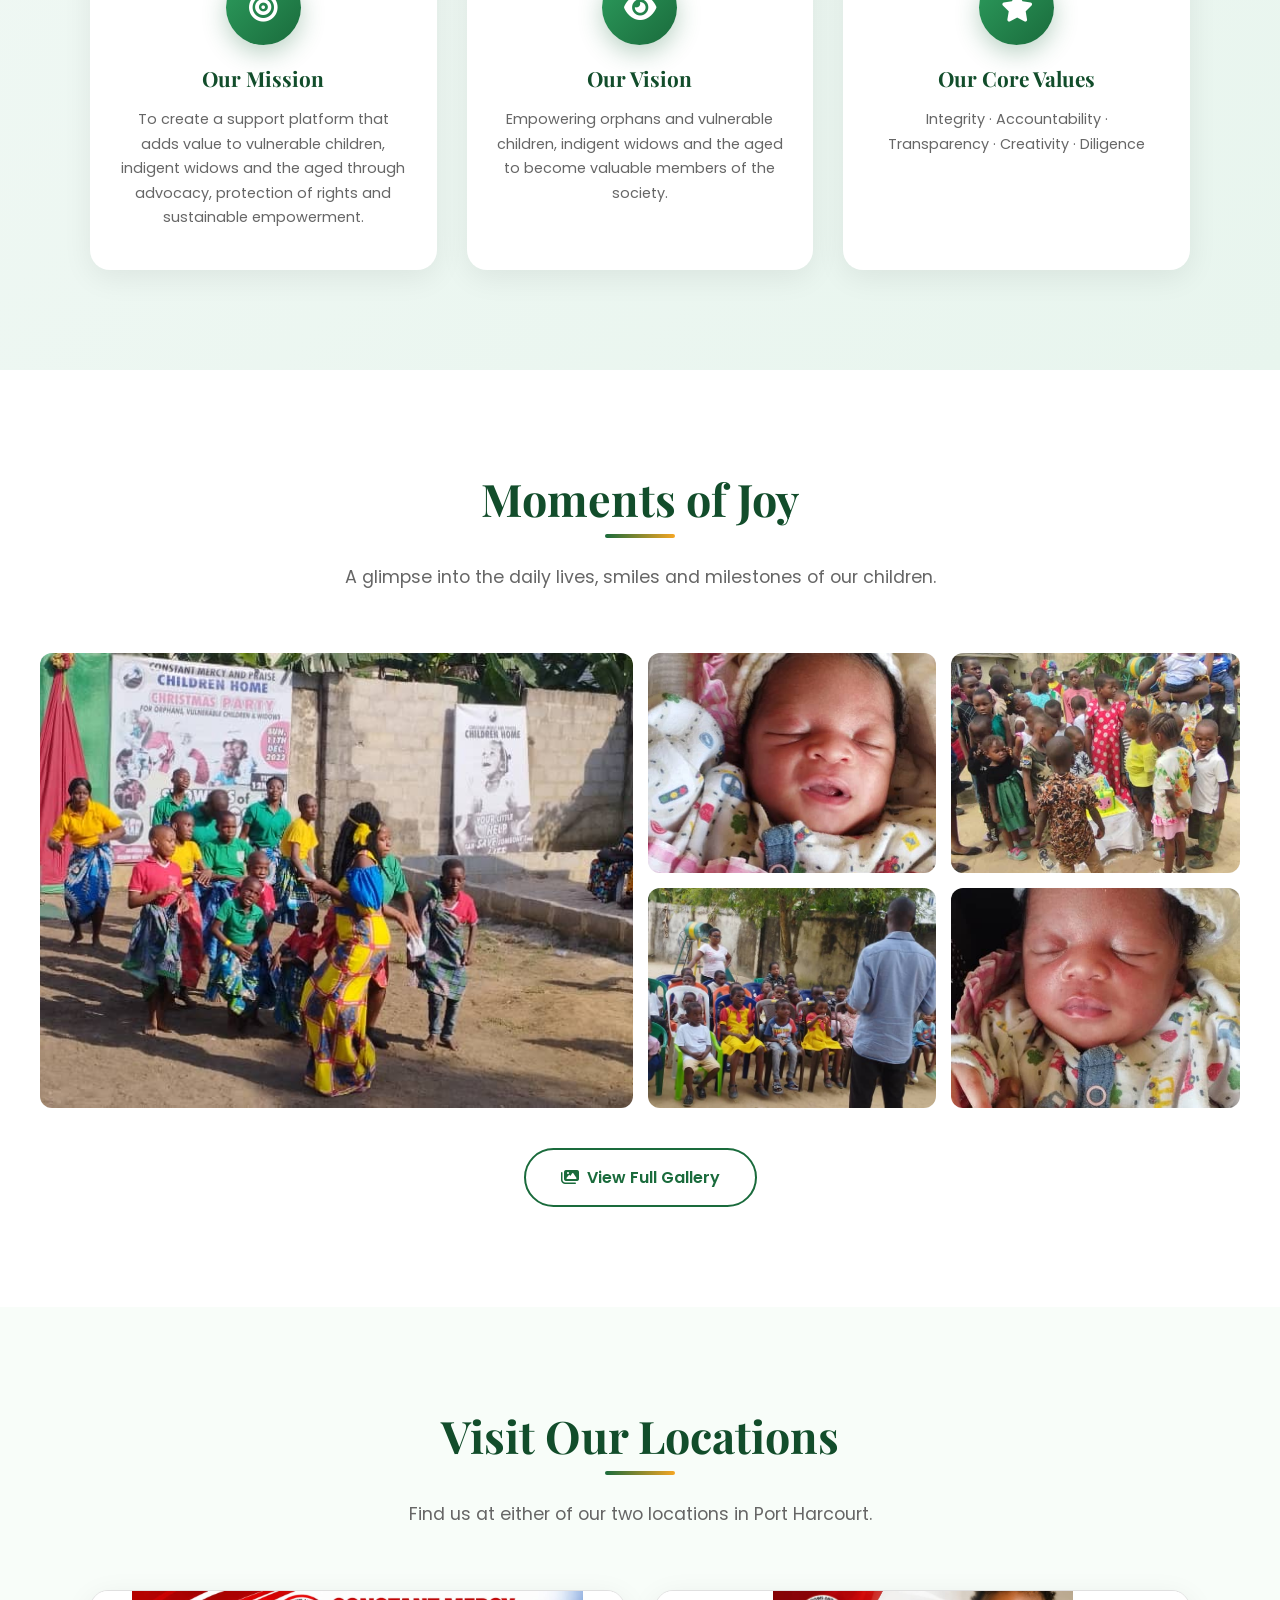
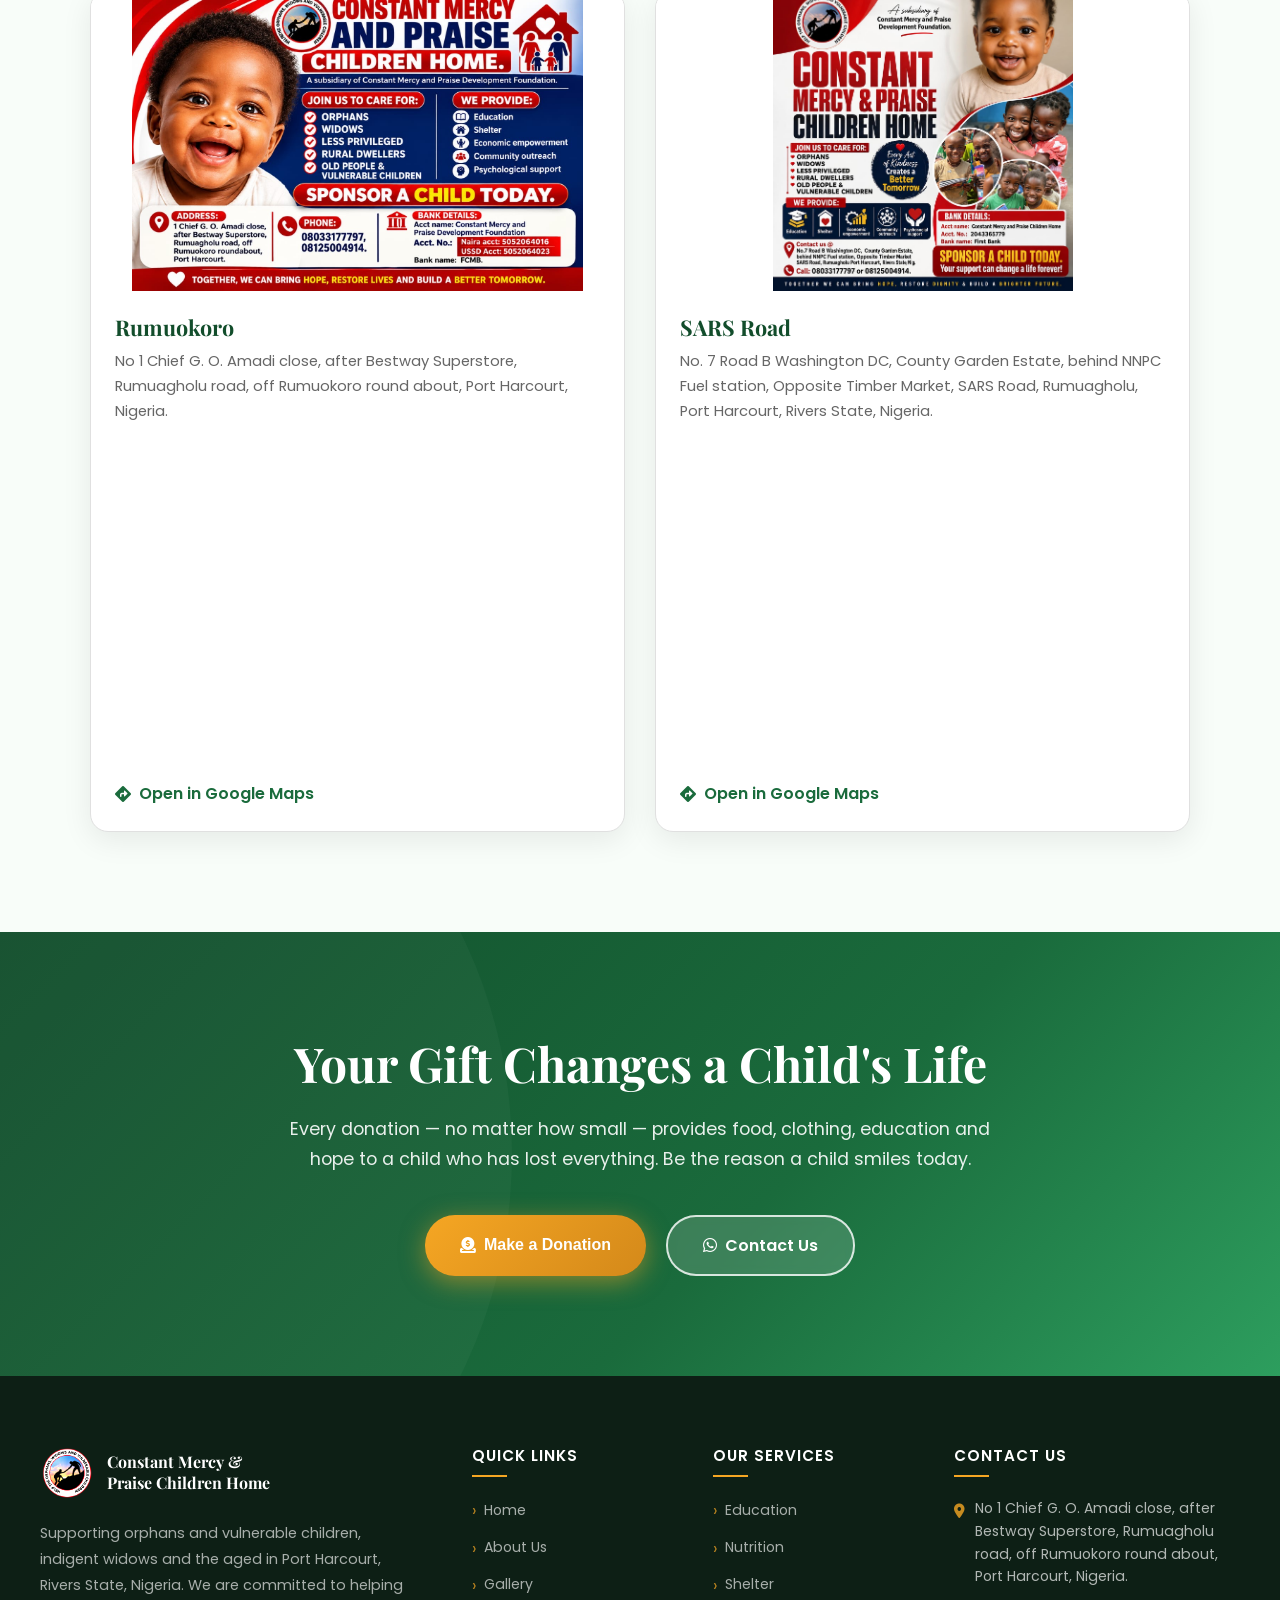
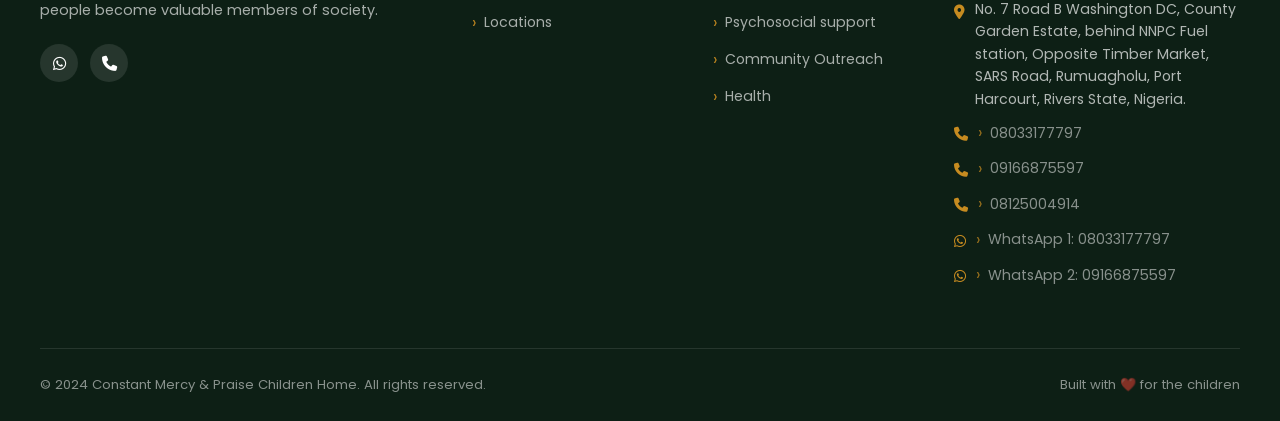
==== commit 66d79426: "Add files via upload" ====
--- a/index.html
+++ b/index.html
@@ -4,7 +4,7 @@
   <meta charset="UTF-8" />
   <meta name="viewport" content="width=device-width, initial-scale=1.0" />
   <title>Constant Mercy and Praise Children Home | Port Harcourt</title>
-  <meta name="description" content="Constant Mercy and Praise Children Home – Providing shelter, love, education and hope to orphans in Port Harcourt, Rivers State, Nigeria." />
+  <meta name="description" content="Constant Mercy and Praise Children Home supports orphans and vulnerable children, indigent widows and the aged through education, nutrition, shelter, health, psychosocial support and community outreach in Port Harcourt, Nigeria." />
   <link rel="icon" href="images/logo.png" type="image/png" />
   <link rel="stylesheet" href="css/styles.css" />
   <!-- Font Awesome -->
@@ -29,10 +29,11 @@
         <li><a href="index.html" class="active">Home</a></li>
         <li><a href="about.html">About Us</a></li>
         <li><a href="gallery.html">Gallery</a></li>
+        <li><a href="#locations">Locations</a></li>
       </ul>
 
       <div class="nav-actions">
-        <a href="tel:08162338867" class="btn-call">
+        <a href="tel:08033177797" class="btn-call">
           <i class="fas fa-phone"></i> Call Us
         </a>
         <a href="https://wa.me/2348033177797" target="_blank" class="btn-whatsapp">
@@ -54,9 +55,12 @@
     <a href="index.html"><i class="fas fa-home"></i> Home</a>
     <a href="about.html"><i class="fas fa-info-circle"></i> About Us</a>
     <a href="gallery.html"><i class="fas fa-images"></i> Gallery</a>
+    <a href="#locations"><i class="fas fa-map-marker-alt"></i> Locations</a>
     <div class="mobile-nav-actions">
-      <a href="tel:08162338867" class="btn-call"><i class="fas fa-phone"></i> Call: 08162338867</a>
-      <a href="https://wa.me/2348033177797" target="_blank" class="btn-whatsapp"><i class="fab fa-whatsapp"></i> WhatsApp: 08033177797</a>
+      <a href="tel:08033177797" class="btn-call"><i class="fas fa-phone"></i> Call: 08033177797</a>
+      <a href="tel:09166875597" class="btn-call"><i class="fas fa-phone"></i> Call: 09166875597</a>
+      <a href="https://wa.me/2348033177797" target="_blank" rel="noopener noreferrer" class="btn-whatsapp"><i class="fab fa-whatsapp"></i> WhatsApp 1: 08033177797</a>
+      <a href="https://wa.me/2349166875597" target="_blank" rel="noopener noreferrer" class="btn-whatsapp"><i class="fab fa-whatsapp"></i> WhatsApp 2: 09166875597</a>
       <button class="btn-donate-nav" data-action="donate"><i class="fas fa-heart"></i> Donate Now</button>
     </div>
   </div>
@@ -204,6 +208,26 @@
   </section>
 
   <!-- ============================================================
+       OUR SERVICES
+  ============================================================ -->
+  <section class="services-section" id="services">
+    <div class="container">
+      <div class="section-title">
+        <h2>Our Services</h2>
+        <p>Holistic care and practical support for children, families and communities.</p>
+      </div>
+      <div class="services-grid">
+        <article class="service-card"><i class="fas fa-book-open"></i><h3>Education</h3></article>
+        <article class="service-card"><i class="fas fa-bowl-food"></i><h3>Nutrition</h3></article>
+        <article class="service-card"><i class="fas fa-house"></i><h3>Shelter</h3></article>
+        <article class="service-card"><i class="fas fa-heart"></i><h3>Psychosocial Support</h3></article>
+        <article class="service-card"><i class="fas fa-people-group"></i><h3>Community Outreach</h3></article>
+        <article class="service-card"><i class="fas fa-kit-medical"></i><h3>Health</h3></article>
+      </div>
+    </div>
+  </section>
+
+  <!-- ============================================================
        MISSION / VISION / VALUES
   ============================================================ -->
   <section class="mission-section">
@@ -216,17 +240,17 @@
         <div class="mission-card">
           <div class="card-icon"><i class="fas fa-bullseye"></i></div>
           <h3>Our Mission</h3>
-          <p>To provide a safe, loving and Christian home for orphaned and vulnerable children, equipping them with the tools to live meaningful, productive lives.</p>
+          <p>To create a support platform that adds value to vulnerable children, indigent widows and the aged through advocacy, protection of rights and sustainable empowerment.</p>
         </div>
         <div class="mission-card">
           <div class="card-icon"><i class="fas fa-eye"></i></div>
           <h3>Our Vision</h3>
-          <p>A Nigeria where no child grows up without shelter, love, education or hope — where every orphan knows they are valued, cherished and have a bright future.</p>
+          <p>Empowering orphans and vulnerable children, indigent widows and the aged to become valuable members of the society.</p>
         </div>
         <div class="mission-card">
-          <div class="card-icon"><i class="fas fa-praying-hands"></i></div>
-          <h3>Our Foundation</h3>
-          <p>Rooted deeply in Christian faith and values, we believe God calls us to care for the fatherless. Every act of service is an act of worship and mercy.</p>
+          <div class="card-icon"><i class="fas fa-star"></i></div>
+          <h3>Our Core Values</h3>
+          <p>Integrity · Accountability · Transparency · Creativity · Diligence</p>
         </div>
       </div>
     </div>
@@ -268,6 +292,56 @@
       <a href="gallery.html" class="btn-outline">
         <i class="fas fa-images"></i> View Full Gallery
       </a>
+    </div>
+  </section>
+
+  <!-- ============================================================
+       OUR LOCATIONS
+  ============================================================ -->
+  <section class="locations-section" id="locations">
+    <div class="container">
+      <div class="section-title">
+        <h2>Visit Our Locations</h2>
+        <p>Find us at either of our two locations in Port Harcourt.</p>
+      </div>
+      <div class="locations-grid">
+        <article class="location-card">
+          <img class="location-poster" src="images/poster%20image%20for%20our%20orphanage%20in%20rumuokoro.JPG" alt="Poster for Constant Mercy and Praise Children Home in Rumuokoro" />
+          <div class="location-details">
+            <h3>Rumuokoro</h3>
+            <p>No 1 Chief G. O. Amadi close, after Bestway Superstore, Rumuagholu road, off Rumuokoro round about, Port Harcourt, Nigeria.</p>
+          </div>
+          <iframe
+            class="location-map"
+            title="Google Map for our Rumuokoro location"
+            src="https://www.google.com/maps?q=No%201%20Chief%20G.%20O.%20Amadi%20close%2C%20after%20Bestway%20Superstore%2C%20Rumuagholu%20road%2C%20off%20Rumuokoro%20round%20about%2C%20Port%20Harcourt%2C%20Nigeria&output=embed"
+            loading="lazy"
+            referrerpolicy="no-referrer-when-downgrade"
+            allowfullscreen>
+          </iframe>
+          <a class="location-directions" href="https://www.google.com/maps/search/?api=1&amp;query=No%201%20Chief%20G.%20O.%20Amadi%20close%2C%20after%20Bestway%20Superstore%2C%20Rumuagholu%20road%2C%20off%20Rumuokoro%20round%20about%2C%20Port%20Harcourt%2C%20Nigeria" target="_blank" rel="noopener noreferrer">
+            <i class="fas fa-diamond-turn-right"></i> Open in Google Maps
+          </a>
+        </article>
+        <article class="location-card">
+          <img class="location-poster" src="images/poster%20image%20for%20our%20orphanage%20in%20sars%20road.JPG" alt="Poster for Constant Mercy and Praise Children Home on SARS Road" />
+          <div class="location-details">
+            <h3>SARS Road</h3>
+            <p>No. 7 Road B Washington DC, County Garden Estate, behind NNPC Fuel station, Opposite Timber Market, SARS Road, Rumuagholu, Port Harcourt, Rivers State, Nigeria.</p>
+          </div>
+          <iframe
+            class="location-map"
+            title="Google Map for our SARS Road location"
+            src="https://www.google.com/maps?q=No.%207%20Road%20B%20Washington%20DC%2C%20County%20Garden%20Estate%2C%20behind%20NNPC%20Fuel%20station%2C%20Opposite%20Timber%20Market%2C%20SARS%20Road%2C%20Rumuagholu%2C%20Port%20Harcourt%2C%20Rivers%20State%2C%20Nigeria&output=embed"
+            loading="lazy"
+            referrerpolicy="no-referrer-when-downgrade"
+            allowfullscreen>
+          </iframe>
+          <a class="location-directions" href="https://www.google.com/maps/search/?api=1&amp;query=No.%207%20Road%20B%20Washington%20DC%2C%20County%20Garden%20Estate%2C%20behind%20NNPC%20Fuel%20station%2C%20Opposite%20Timber%20Market%2C%20SARS%20Road%2C%20Rumuagholu%2C%20Port%20Harcourt%2C%20Rivers%20State%2C%20Nigeria" target="_blank" rel="noopener noreferrer">
+            <i class="fas fa-diamond-turn-right"></i> Open in Google Maps
+          </a>
+        </article>
+      </div>
     </div>
   </section>
 
@@ -285,7 +359,7 @@
         <button class="btn-primary" data-action="donate">
           <i class="fas fa-donate"></i> Make a Donation
         </button>
-        <a href="https://wa.me/2348033177797" target="_blank" class="btn-secondary">
+        <a href="https://wa.me/2348033177797" target="_blank" rel="noopener noreferrer" class="btn-secondary">
           <i class="fab fa-whatsapp"></i> Contact Us
         </a>
       </div>
@@ -303,14 +377,14 @@
           <span class="brand-name">Constant Mercy &amp;<br/>Praise Children Home</span>
         </div>
         <p>
-          A home of love, faith and hope for orphans and vulnerable children in Port Harcourt, Rivers State, Nigeria.
-          We are committed to raising the next generation with dignity and purpose.
+          Supporting orphans and vulnerable children, indigent widows and the aged in Port Harcourt, Rivers State, Nigeria.
+          We are committed to helping people become valuable members of society.
         </p>
         <div class="social-links">
-          <a href="https://wa.me/2348033177797" target="_blank" class="social-link" aria-label="WhatsApp">
+          <a href="https://wa.me/2348033177797" target="_blank" rel="noopener noreferrer" class="social-link" aria-label="WhatsApp">
             <i class="fab fa-whatsapp"></i>
           </a>
-          <a href="tel:08162338867" class="social-link" aria-label="Call">
+          <a href="tel:08033177797" class="social-link" aria-label="Call">
             <i class="fas fa-phone"></i>
           </a>
         </div>
@@ -322,17 +396,19 @@
           <li><a href="index.html">Home</a></li>
           <li><a href="about.html">About Us</a></li>
           <li><a href="gallery.html">Gallery</a></li>
+          <li><a href="#locations">Locations</a></li>
         </ul>
       </div>
 
       <div class="footer-col">
         <h4>Our Services</h4>
         <ul>
-          <li><a href="#">Child Shelter &amp; Care</a></li>
-          <li><a href="#">Education Support</a></li>
-          <li><a href="#">Healthcare Services</a></li>
-          <li><a href="#">Vocational Training</a></li>
-          <li><a href="#">Spiritual Nurturing</a></li>
+          <li><a href="#services">Education</a></li>
+          <li><a href="#services">Nutrition</a></li>
+          <li><a href="#services">Shelter</a></li>
+          <li><a href="#services">Psychosocial support</a></li>
+          <li><a href="#services">Community Outreach</a></li>
+          <li><a href="#services">Health</a></li>
         </ul>
       </div>
 
@@ -341,15 +417,31 @@
         <ul class="contact-info">
           <li>
             <span class="c-icon"><i class="fas fa-map-marker-alt"></i></span>
-            <span>No.7 Road B Washington DC, County Garden Estate, Behind NNPC Fuel Station, Opposite Timber Market SARS Road, Rumuagholu, Port Harcourt, Rivers State, Nigeria.</span>
+            <span>No 1 Chief G. O. Amadi close, after Bestway Superstore, Rumuagholu road, off Rumuokoro round about, Port Harcourt, Nigeria.</span>
+          </li>
+          <li>
+            <span class="c-icon"><i class="fas fa-map-marker-alt"></i></span>
+            <span>No. 7 Road B Washington DC, County Garden Estate, behind NNPC Fuel station, Opposite Timber Market, SARS Road, Rumuagholu, Port Harcourt, Rivers State, Nigeria.</span>
           </li>
           <li>
             <span class="c-icon"><i class="fas fa-phone"></i></span>
-            <a href="tel:08162338867">08162338867</a>
+            <a href="tel:08033177797">08033177797</a>
+          </li>
+          <li>
+            <span class="c-icon"><i class="fas fa-phone"></i></span>
+            <a href="tel:09166875597">09166875597</a>
+          </li>
+          <li>
+            <span class="c-icon"><i class="fas fa-phone"></i></span>
+            <a href="tel:08125004914">08125004914</a>
           </li>
           <li>
             <span class="c-icon"><i class="fab fa-whatsapp"></i></span>
-            <a href="https://wa.me/2348033177797" target="_blank">08033177797</a>
+            <a href="https://wa.me/2348033177797" target="_blank" rel="noopener noreferrer">WhatsApp 1: 08033177797</a>
+          </li>
+          <li>
+            <span class="c-icon"><i class="fab fa-whatsapp"></i></span>
+            <a href="https://wa.me/2349166875597" target="_blank" rel="noopener noreferrer">WhatsApp 2: 09166875597</a>
           </li>
         </ul>
       </div>
@@ -465,11 +557,15 @@
        FLOATING ACTION BUTTONS
   ============================================================ -->
   <div class="floating-btns">
-    <a href="https://wa.me/2348033177797" target="_blank" class="float-btn whatsapp" aria-label="WhatsApp" style="position:relative;">
+    <a href="https://wa.me/2348033177797" target="_blank" rel="noopener noreferrer" class="float-btn whatsapp" aria-label="WhatsApp 1" style="position:relative;">
       <i class="fab fa-whatsapp"></i>
-      <span class="tooltip">Chat on WhatsApp</span>
+      <span class="tooltip">WhatsApp: 08033177797</span>
     </a>
-    <a href="tel:08162338867" class="float-btn call" aria-label="Call" style="position:relative;">
+    <a href="https://wa.me/2349166875597" target="_blank" rel="noopener noreferrer" class="float-btn whatsapp" aria-label="WhatsApp 2" style="position:relative;">
+      <i class="fab fa-whatsapp"></i>
+      <span class="tooltip">WhatsApp: 09166875597</span>
+    </a>
+    <a href="tel:08033177797" class="float-btn call" aria-label="Call" style="position:relative;">
       <i class="fas fa-phone"></i>
       <span class="tooltip">Call Us</span>
     </a>
--- a/css/styles.css
+++ b/css/styles.css
@@ -724,6 +724,47 @@
 /* ============================================
    MISSION / VALUES
    ============================================ */
+.services-section {
+  padding: 100px 20px;
+  background: var(--white);
+}
+
+.services-grid {
+  max-width: 1100px;
+  margin: 0 auto;
+  display: grid;
+  grid-template-columns: repeat(3, 1fr);
+  gap: 22px;
+}
+
+.service-card {
+  min-height: 150px;
+  padding: 28px 20px;
+  background: var(--light-bg);
+  border: 1px solid var(--border);
+  border-radius: 16px;
+  text-align: center;
+  box-shadow: 0 6px 24px rgba(0,0,0,0.05);
+  transition: var(--transition);
+}
+
+.service-card:hover {
+  transform: translateY(-5px);
+  box-shadow: 0 14px 32px rgba(26,107,60,0.12);
+}
+
+.service-card i {
+  display: block;
+  margin-bottom: 12px;
+  color: var(--primary);
+  font-size: 2rem;
+}
+
+.service-card h3 {
+  color: var(--primary-dark);
+  font-size: 1.15rem;
+}
+
 .mission-section {
   padding: 100px 20px;
   background: linear-gradient(135deg, #f0f8f4, #e8f5ee);
@@ -1553,6 +1594,69 @@
   background: linear-gradient(135deg, #f0f8f4, #e8f5ee);
 }
 
+.locations-section {
+  padding: 100px 20px;
+  background: var(--light-bg);
+}
+
+.locations-grid {
+  max-width: 1100px;
+  margin: 0 auto;
+  display: grid;
+  grid-template-columns: repeat(2, minmax(0, 1fr));
+  gap: 30px;
+}
+
+.location-card {
+  overflow: hidden;
+  background: var(--white);
+  border: 1px solid var(--border);
+  border-radius: 18px;
+  box-shadow: 0 8px 30px rgba(0,0,0,0.08);
+}
+
+.location-poster {
+  width: 100%;
+  height: 300px;
+  object-fit: contain;
+  background: var(--white);
+}
+
+.location-details {
+  padding: 22px 24px 18px;
+}
+
+.location-details h3 {
+  margin-bottom: 8px;
+  color: var(--primary-dark);
+  font-size: 1.35rem;
+}
+
+.location-details p {
+  color: var(--text-muted);
+  font-size: 0.92rem;
+}
+
+.location-map {
+  display: block;
+  width: 100%;
+  height: 320px;
+  border: 0;
+}
+
+.location-directions {
+  display: inline-flex;
+  align-items: center;
+  gap: 8px;
+  margin: 18px 24px 24px;
+  color: var(--primary);
+  font-weight: 600;
+}
+
+.location-directions:hover {
+  color: var(--primary-dark);
+}
+
 .values-section {
   padding: 100px 20px;
   background: var(--white);
@@ -1562,7 +1666,7 @@
   max-width: 1100px;
   margin: 0 auto;
   display: grid;
-  grid-template-columns: repeat(3, 1fr);
+  grid-template-columns: repeat(auto-fit, minmax(180px, 1fr));
   gap: 25px;
 }
 
@@ -1956,6 +2060,8 @@
   }
 
   .mission-grid,
+  .services-grid,
+  .locations-grid,
   .values-grid {
     grid-template-columns: 1fr;
   }
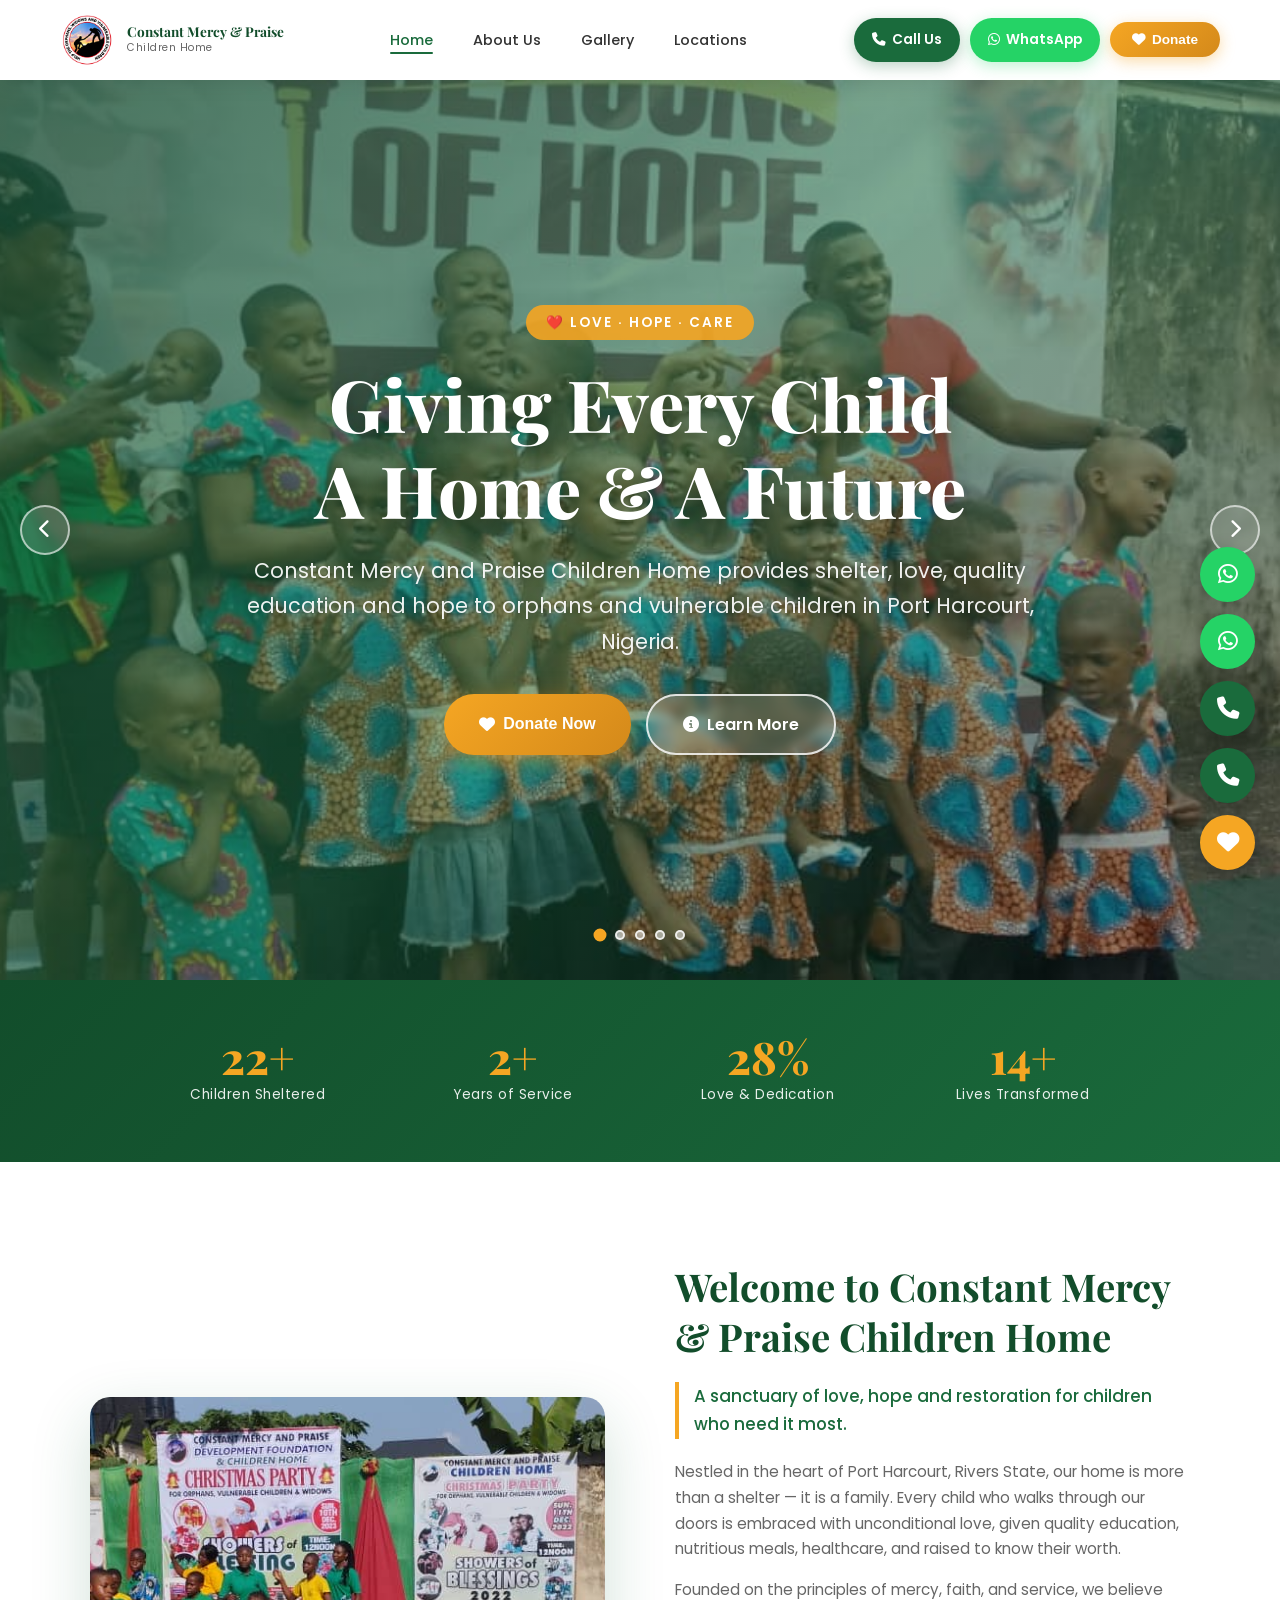
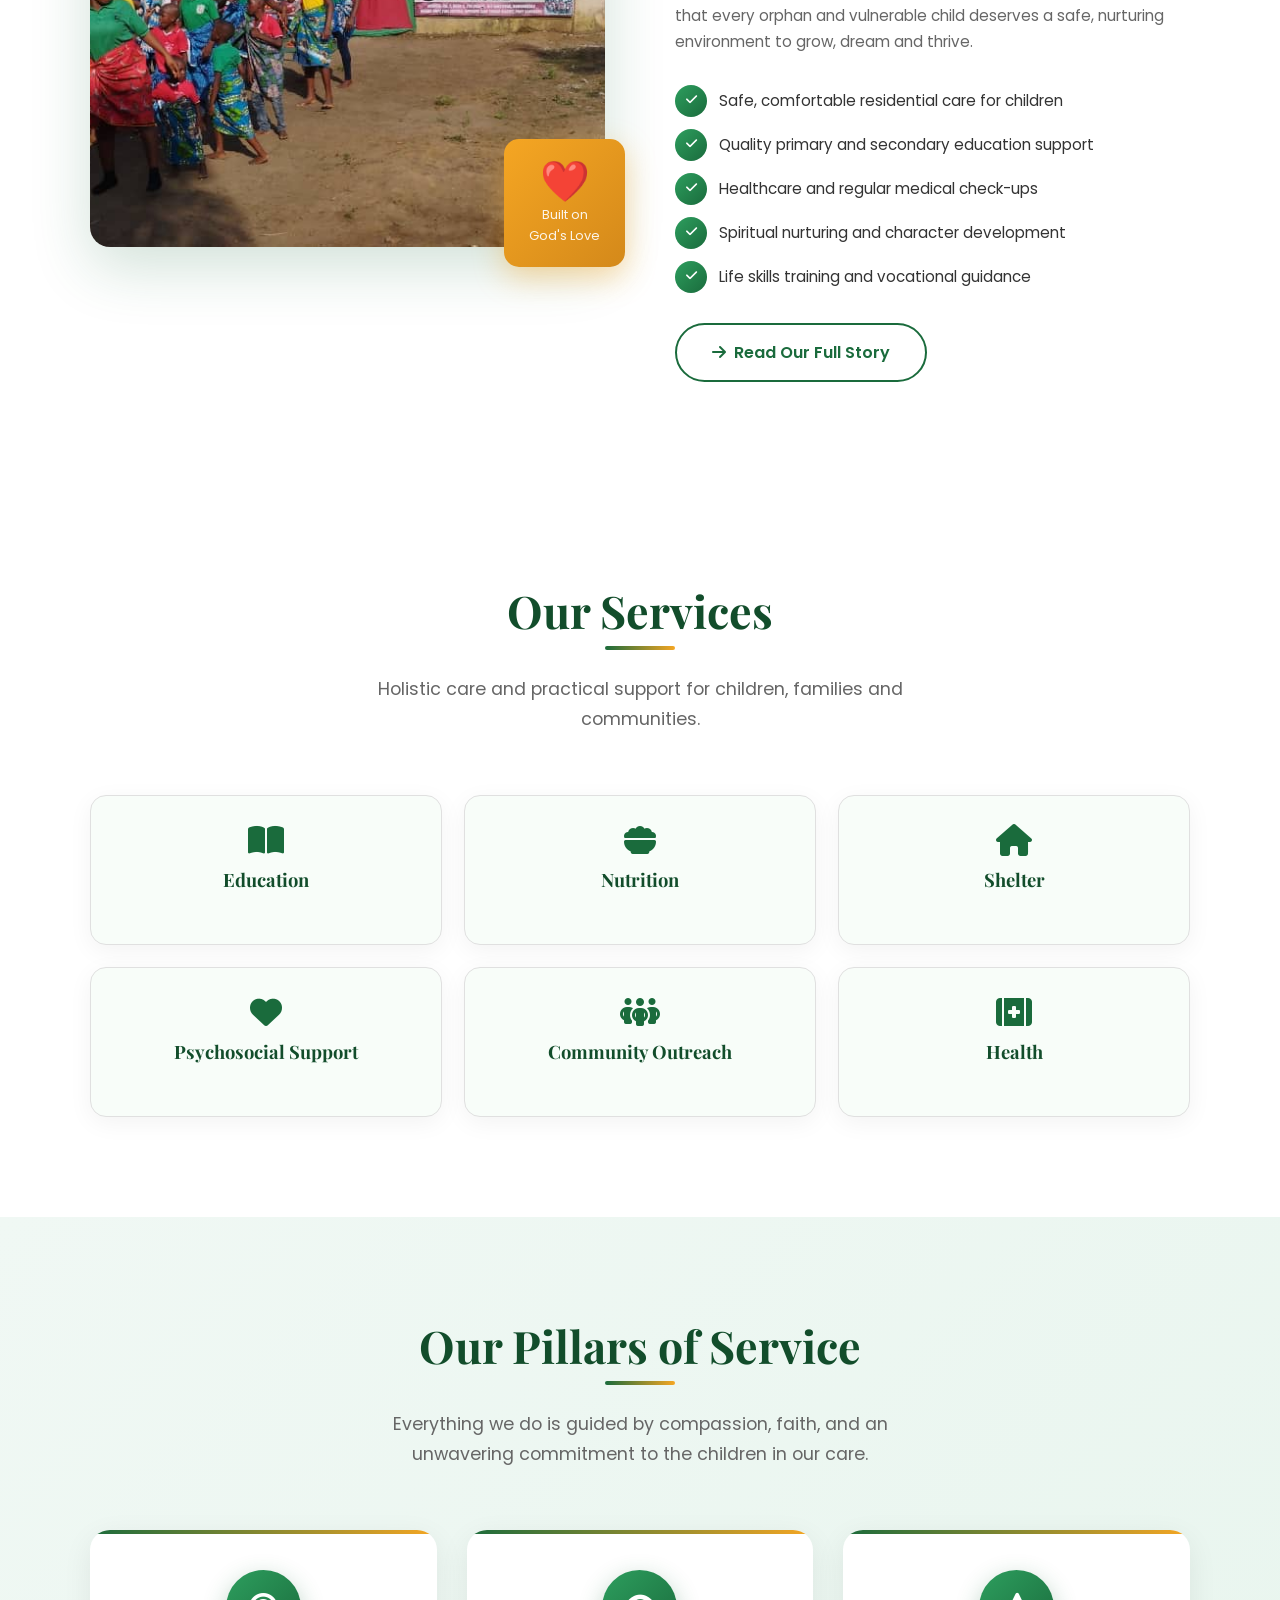
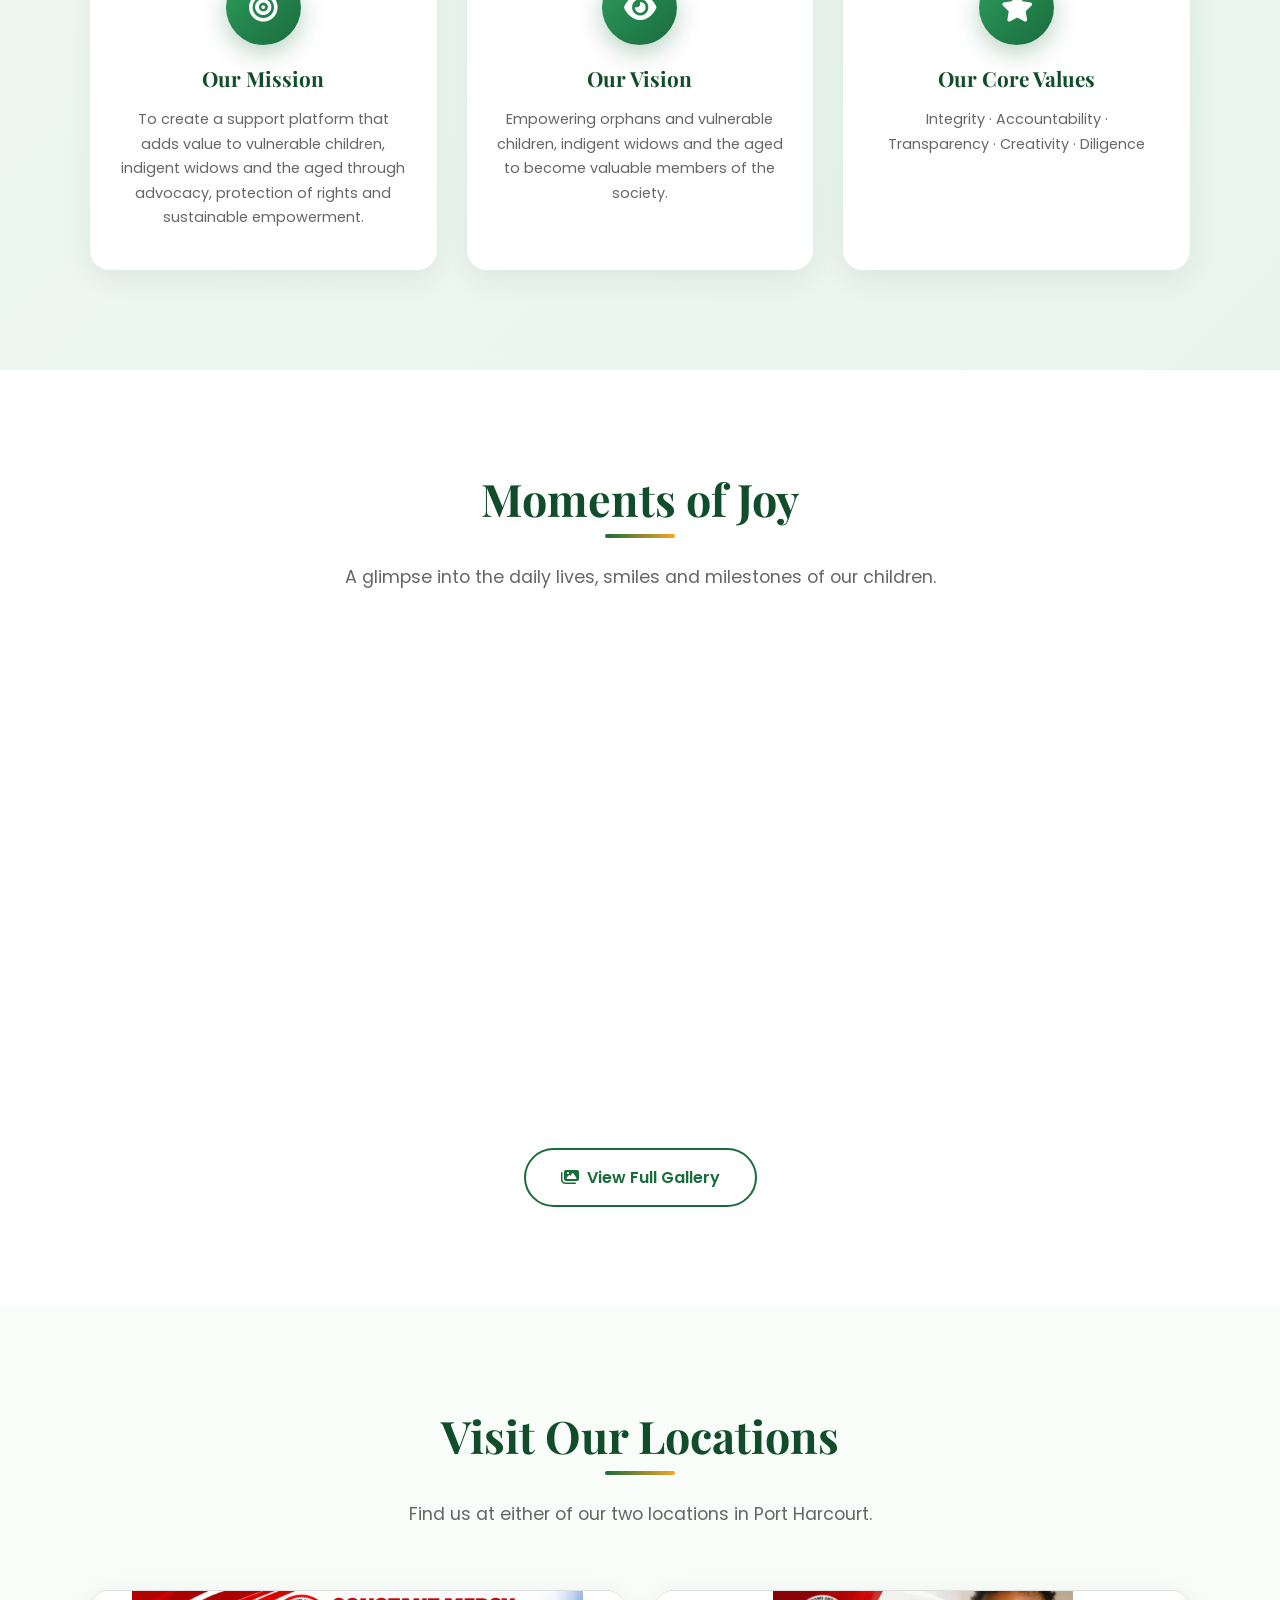
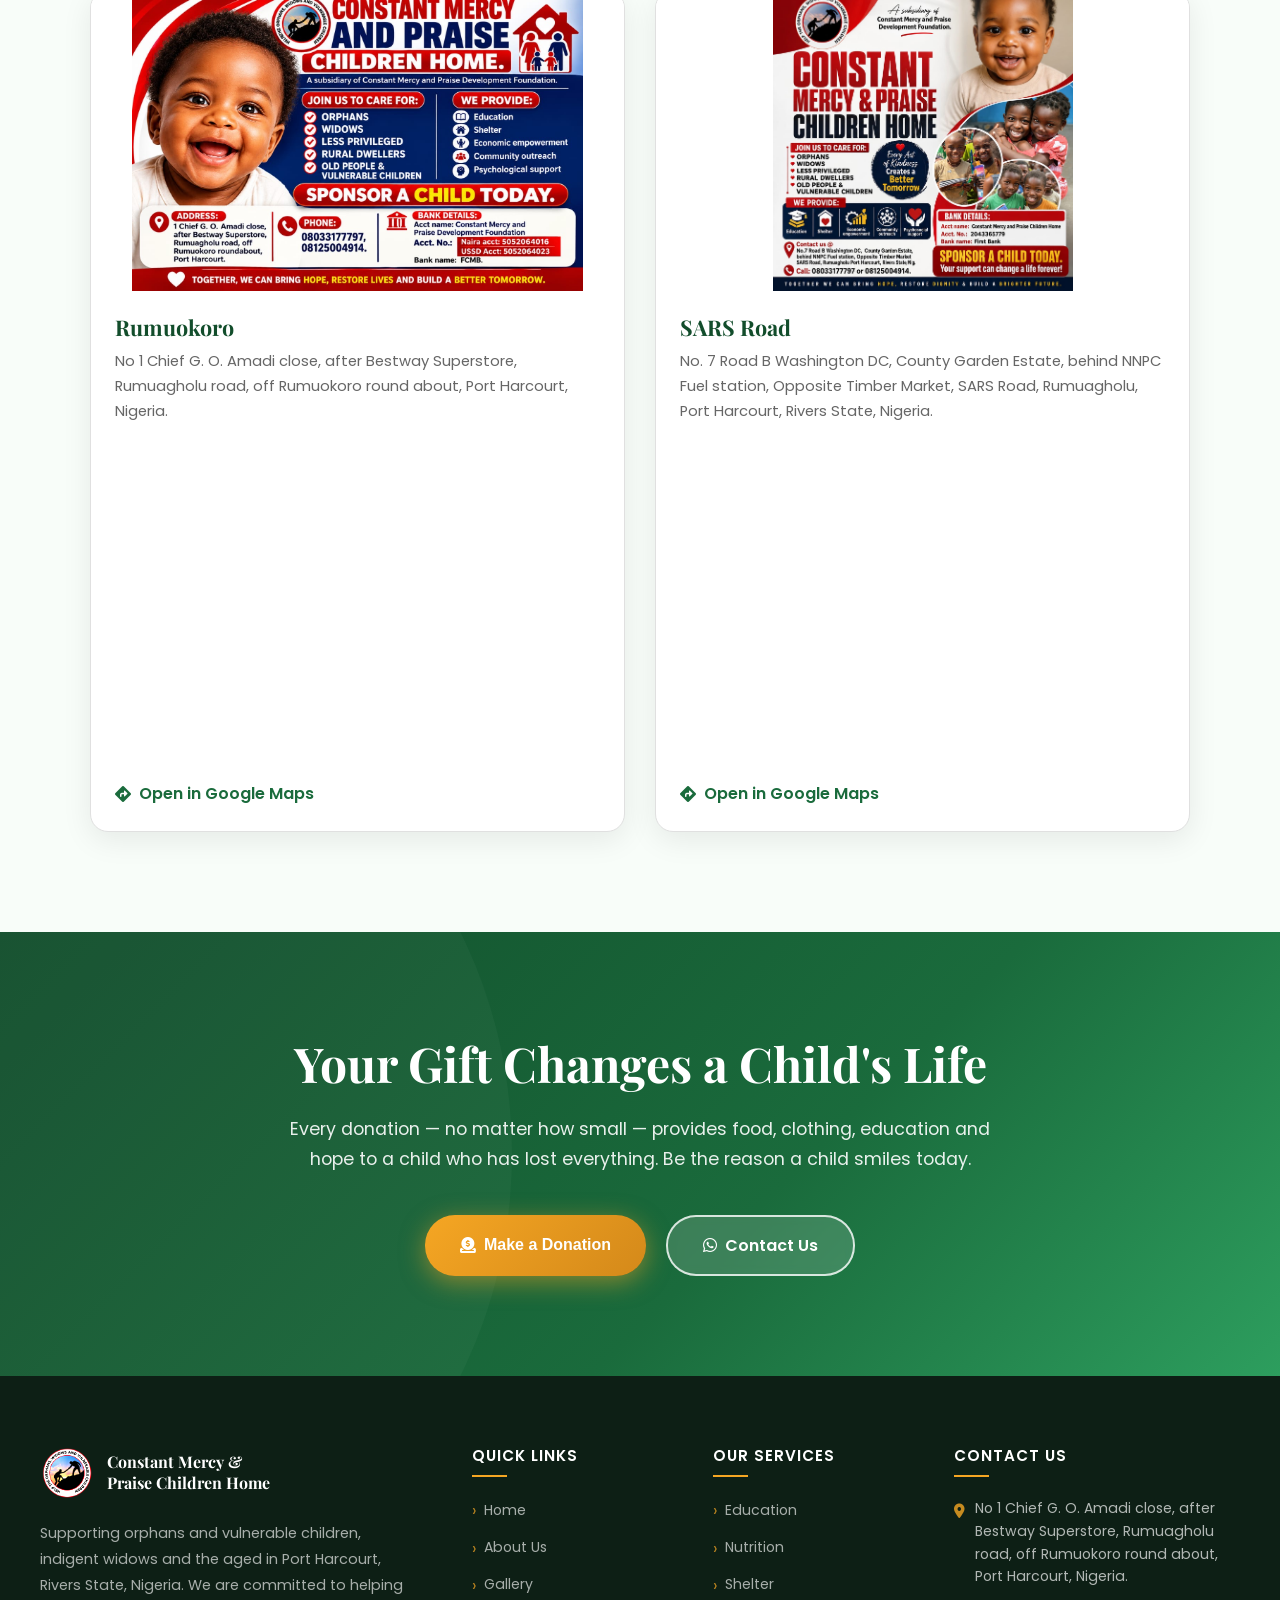
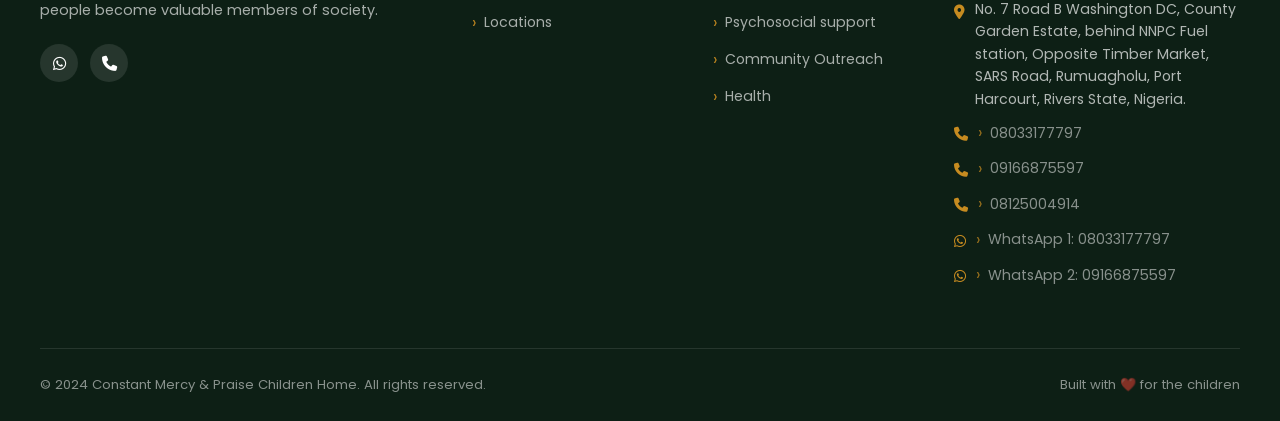
==== commit 4fca3cfb: "Add additional phone call button to index.html" ====
--- a/index.html
+++ b/index.html
@@ -569,6 +569,10 @@
       <i class="fas fa-phone"></i>
       <span class="tooltip">Call Us</span>
     </a>
+    <a href="tel:09166875597" class="float-btn call" aria-label="Call" style="position:relative;">
+      <i class="fas fa-phone"></i>
+      <span class="tooltip">Call Us</span>
+    </a>
     <button class="float-btn donate" data-action="donate" aria-label="Donate" style="position:relative;">
       <i class="fas fa-heart"></i>
       <span class="tooltip">Donate</span>
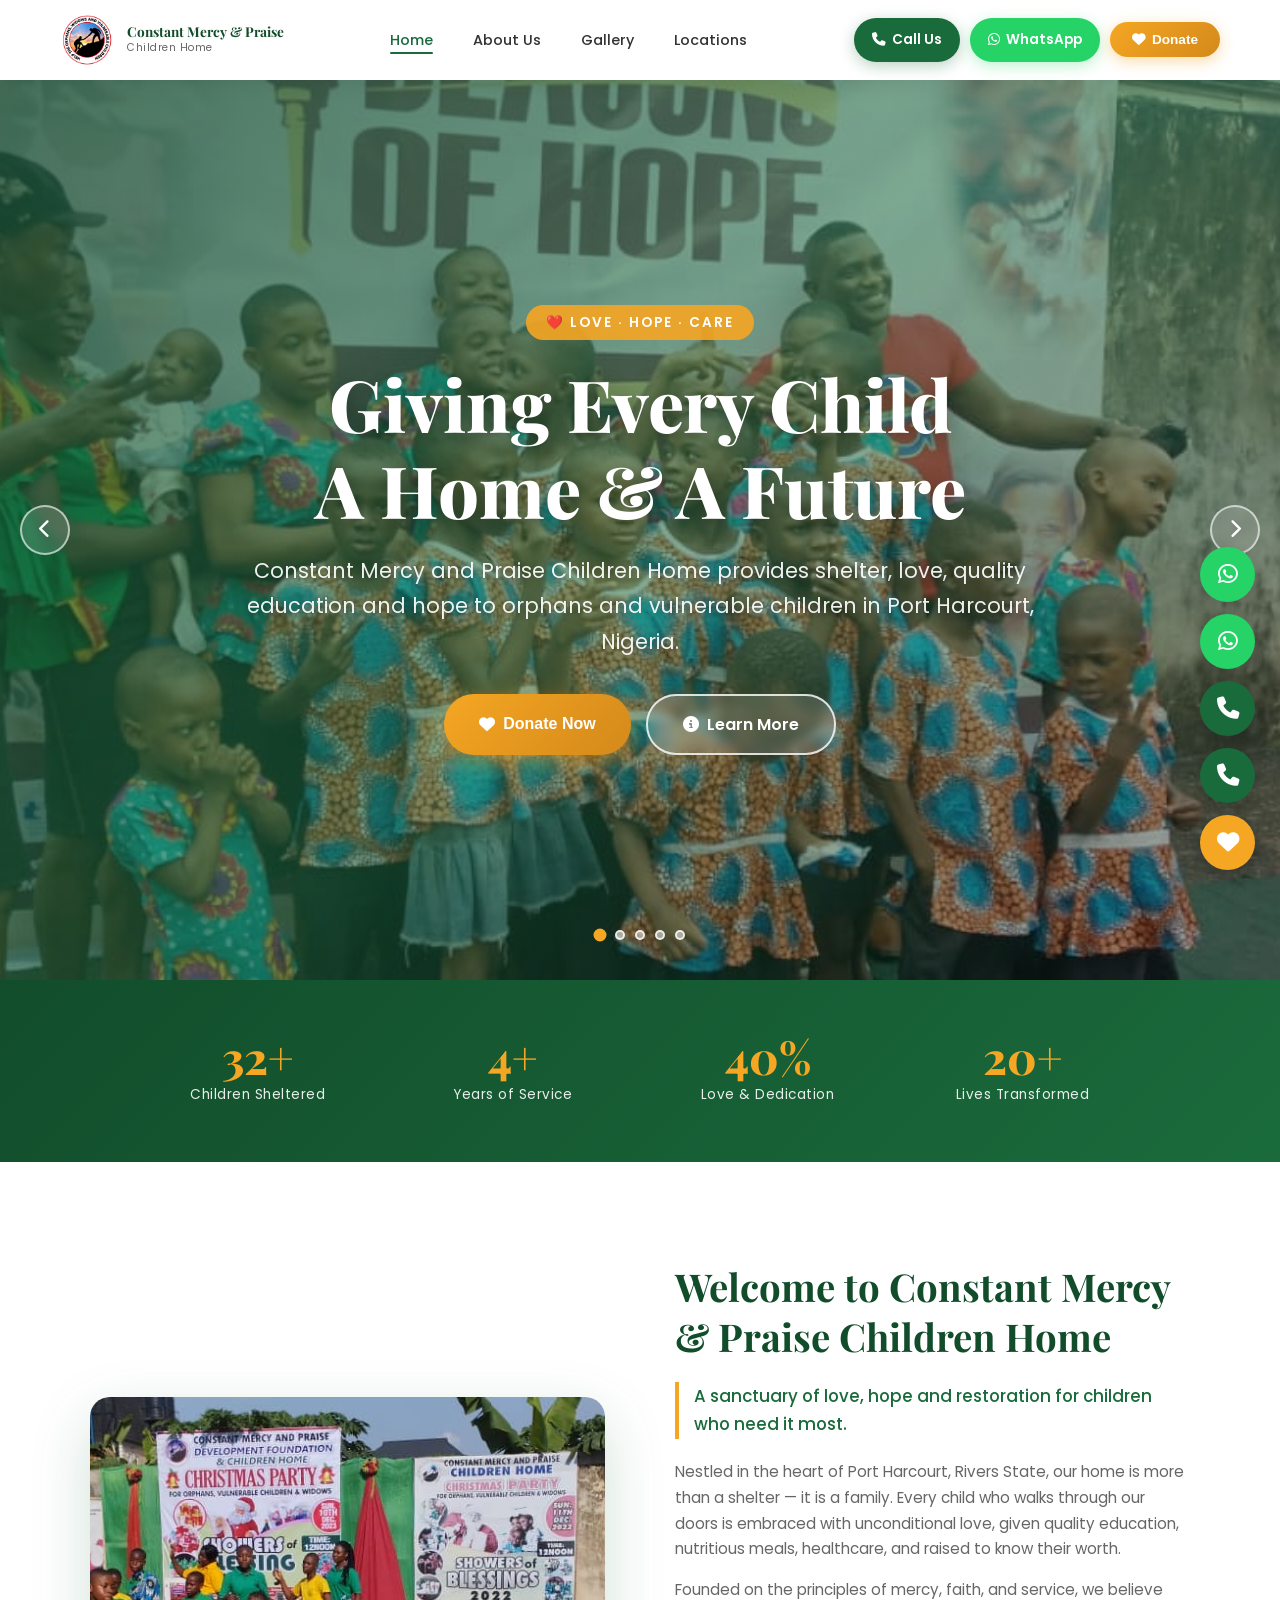
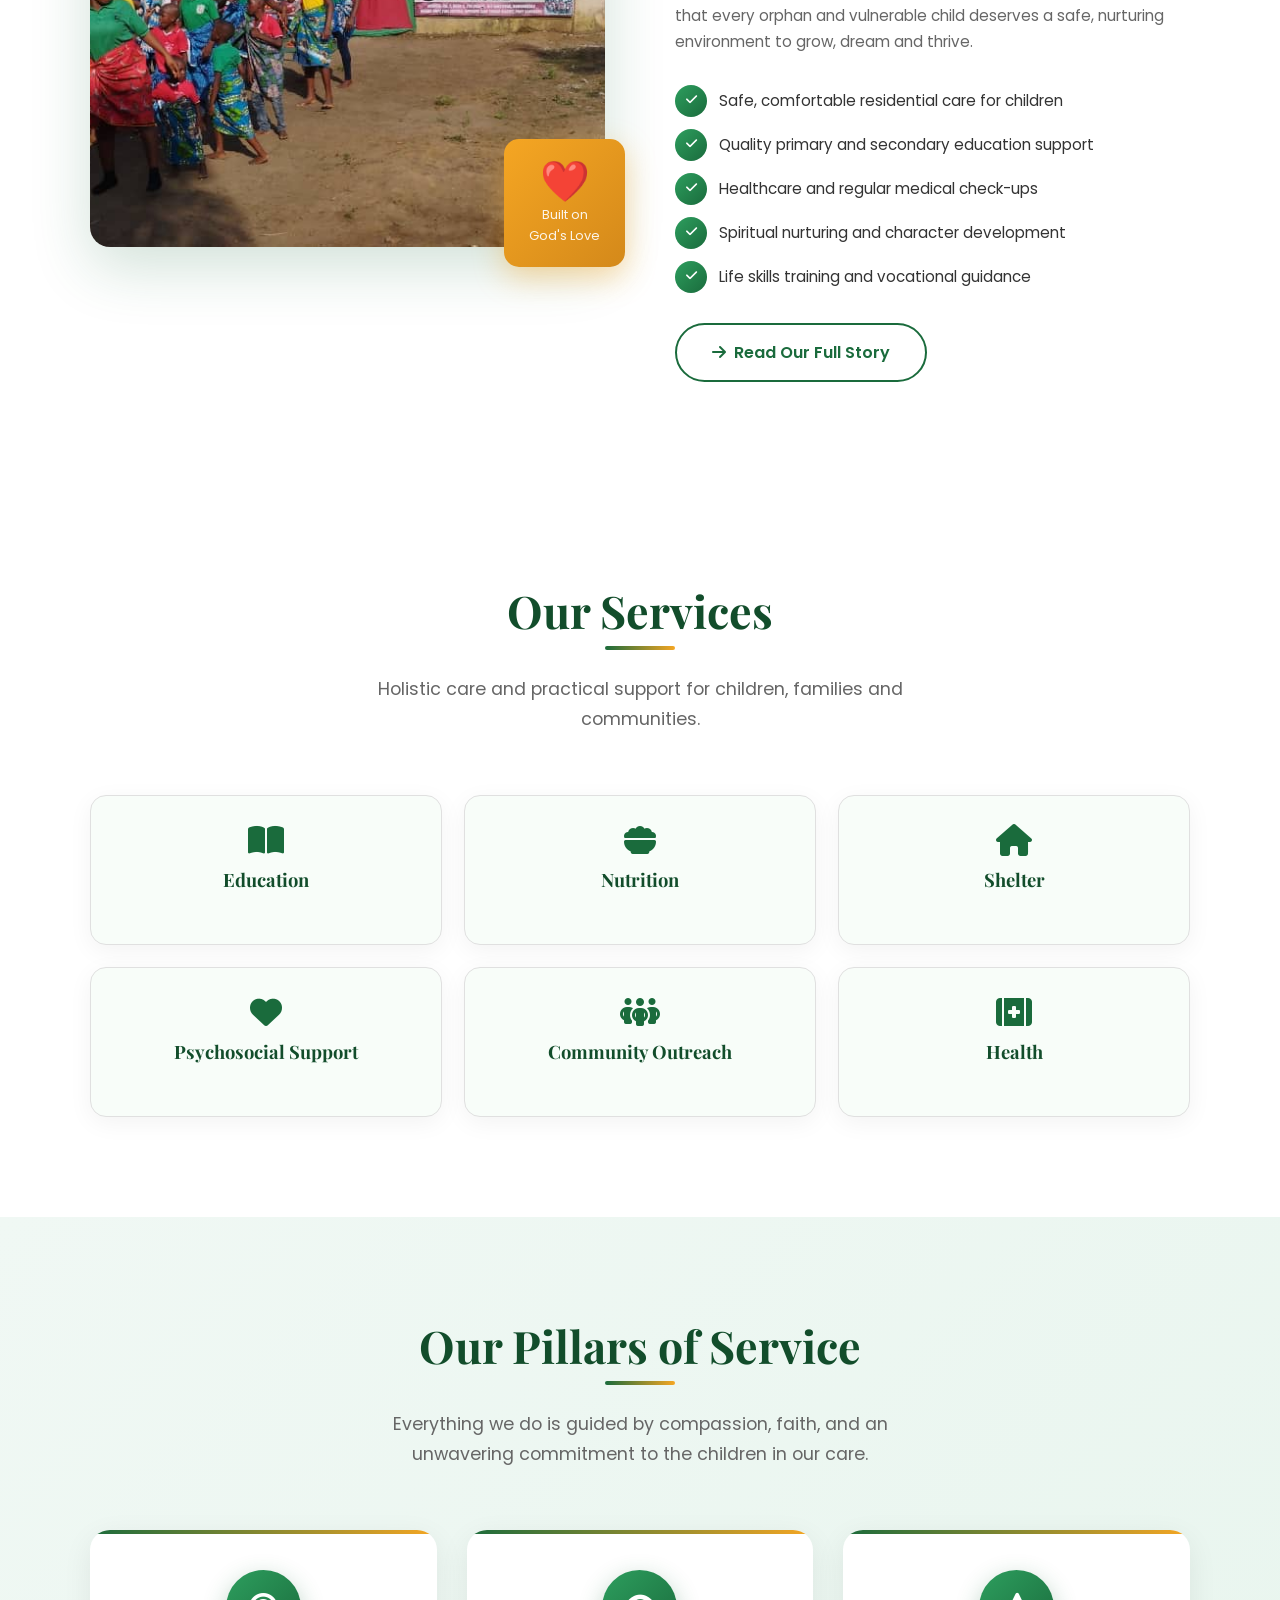
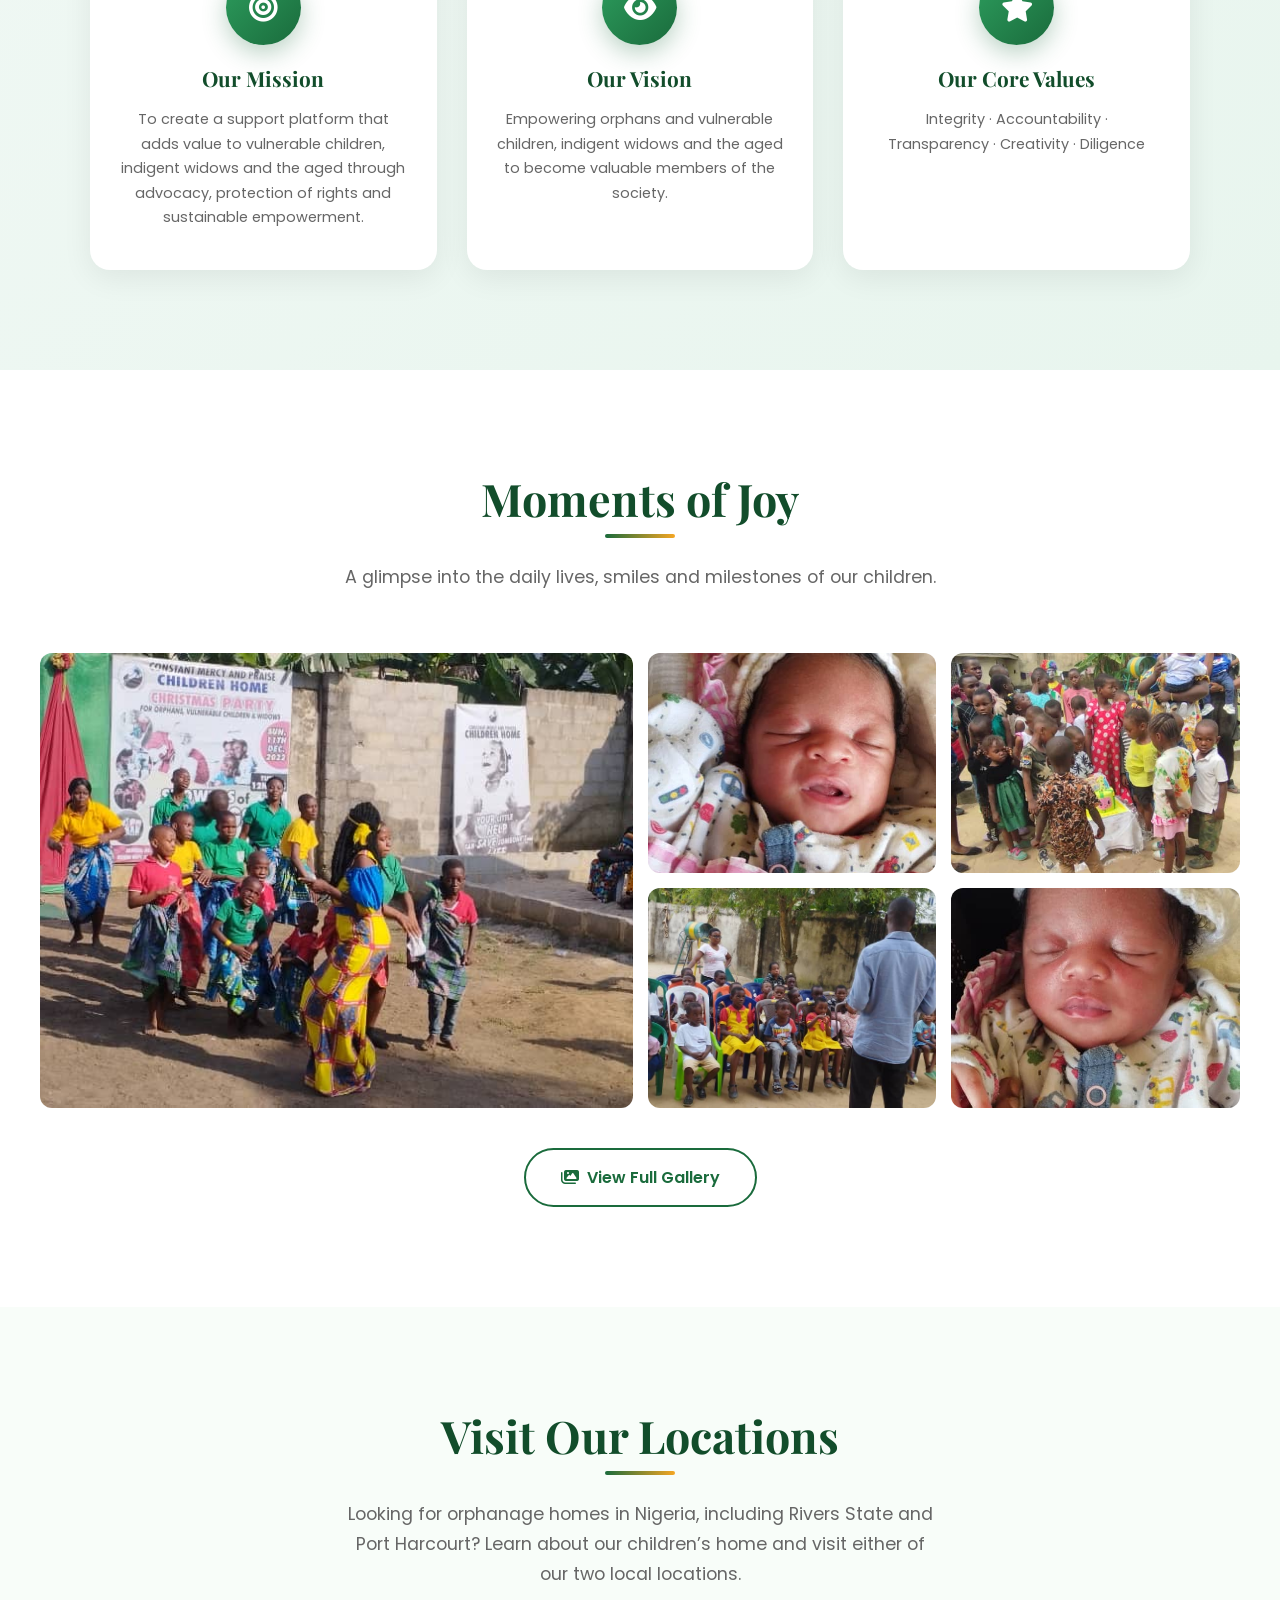
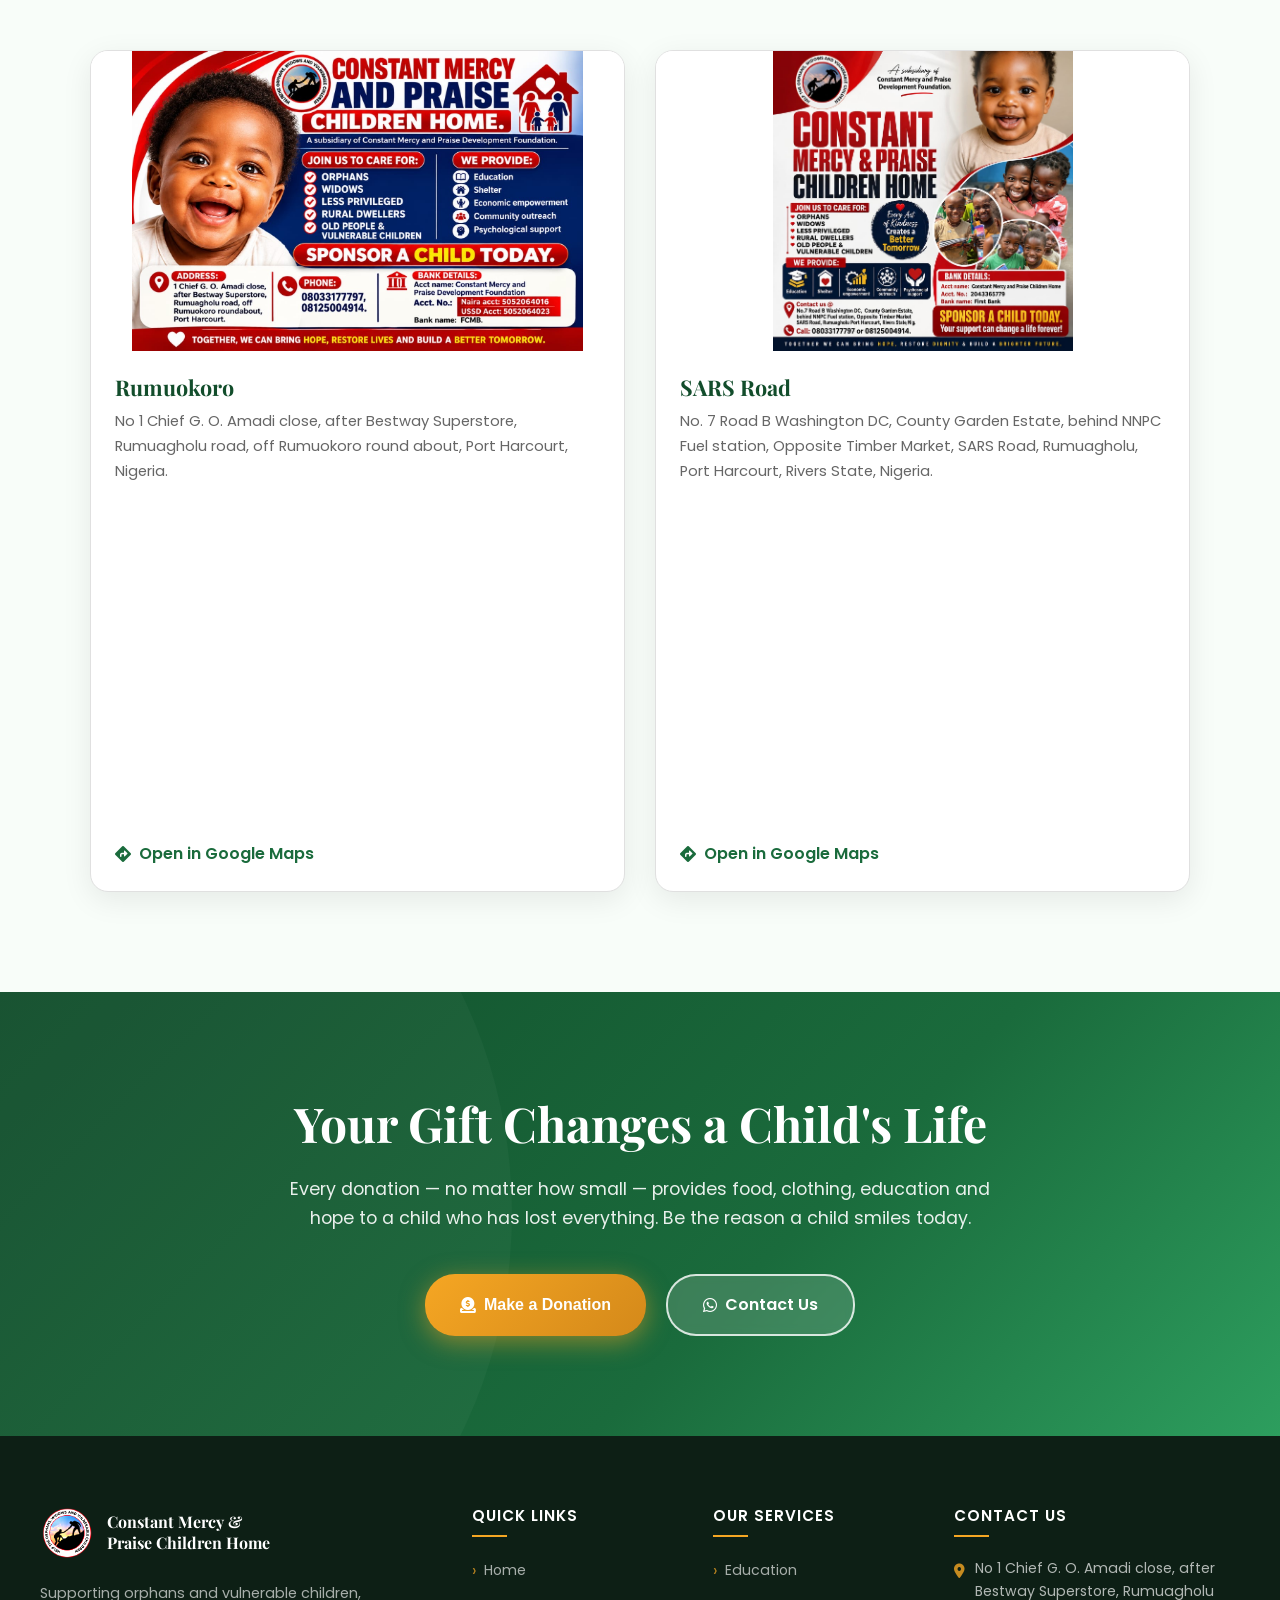
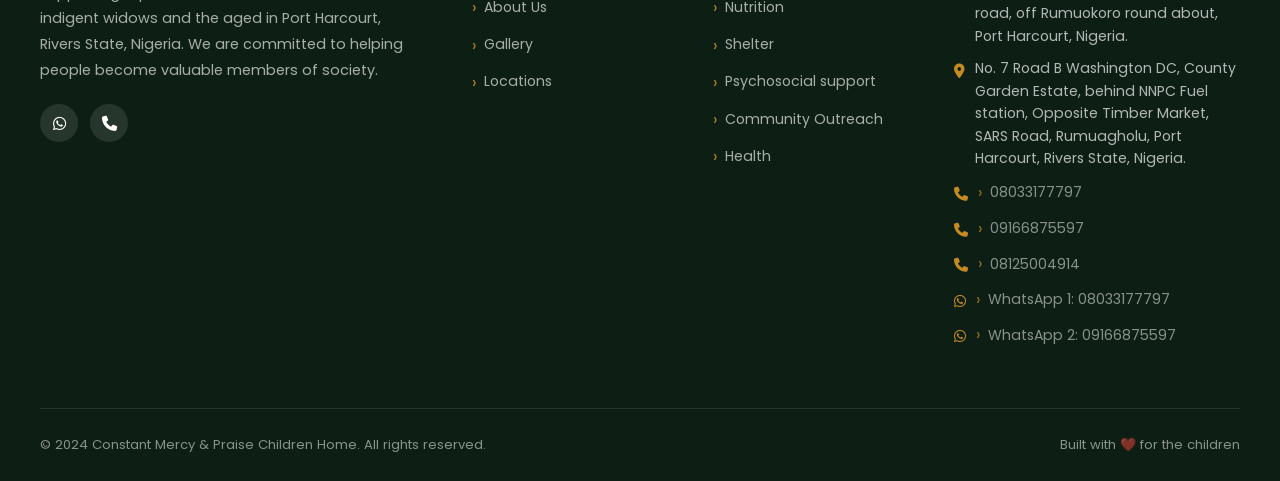
==== commit b7e03dc3: "Add files via upload" ====
--- a/index.html
+++ b/index.html
@@ -3,8 +3,9 @@
 <head>
   <meta charset="UTF-8" />
   <meta name="viewport" content="width=device-width, initial-scale=1.0" />
-  <title>Constant Mercy and Praise Children Home | Port Harcourt</title>
-  <meta name="description" content="Constant Mercy and Praise Children Home supports orphans and vulnerable children, indigent widows and the aged through education, nutrition, shelter, health, psychosocial support and community outreach in Port Harcourt, Nigeria." />
+  <title>Orphanage Home in Port Harcourt, Rivers State | Constant Mercy &amp; Praise</title>
+  <meta name="description" content="Looking for orphanage homes in Nigeria, Rivers State, or Port Harcourt? Constant Mercy and Praise Children Home provides care and support to children at two Port Harcourt locations." />
+  <link rel="canonical" href="https://constantmercyorphanage.com.ng/" />
   <link rel="icon" href="images/logo.png" type="image/png" />
   <link rel="stylesheet" href="css/styles.css" />
   <!-- Font Awesome -->
@@ -302,7 +303,7 @@
     <div class="container">
       <div class="section-title">
         <h2>Visit Our Locations</h2>
-        <p>Find us at either of our two locations in Port Harcourt.</p>
+        <p>Looking for orphanage homes in Nigeria, including Rivers State and Port Harcourt? Learn about our children’s home and visit either of our two local locations.</p>
       </div>
       <div class="locations-grid">
         <article class="location-card">
